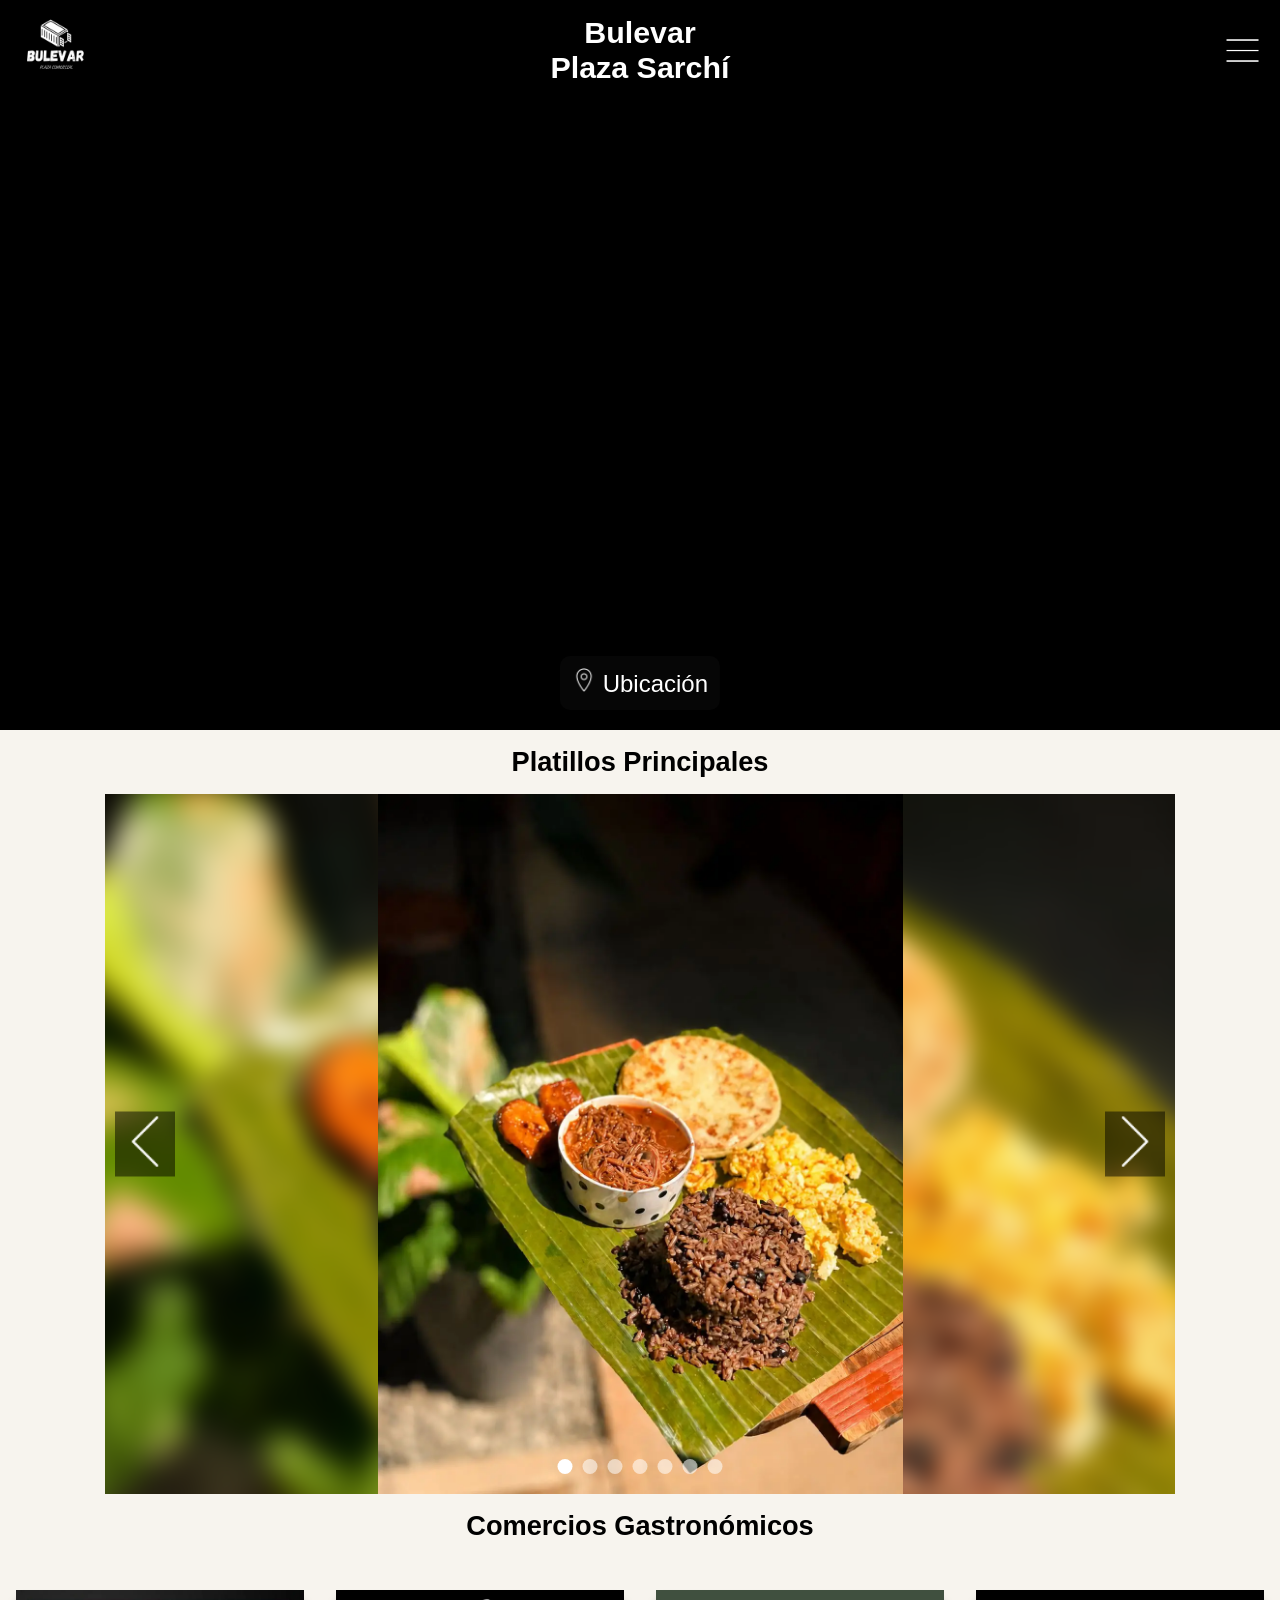
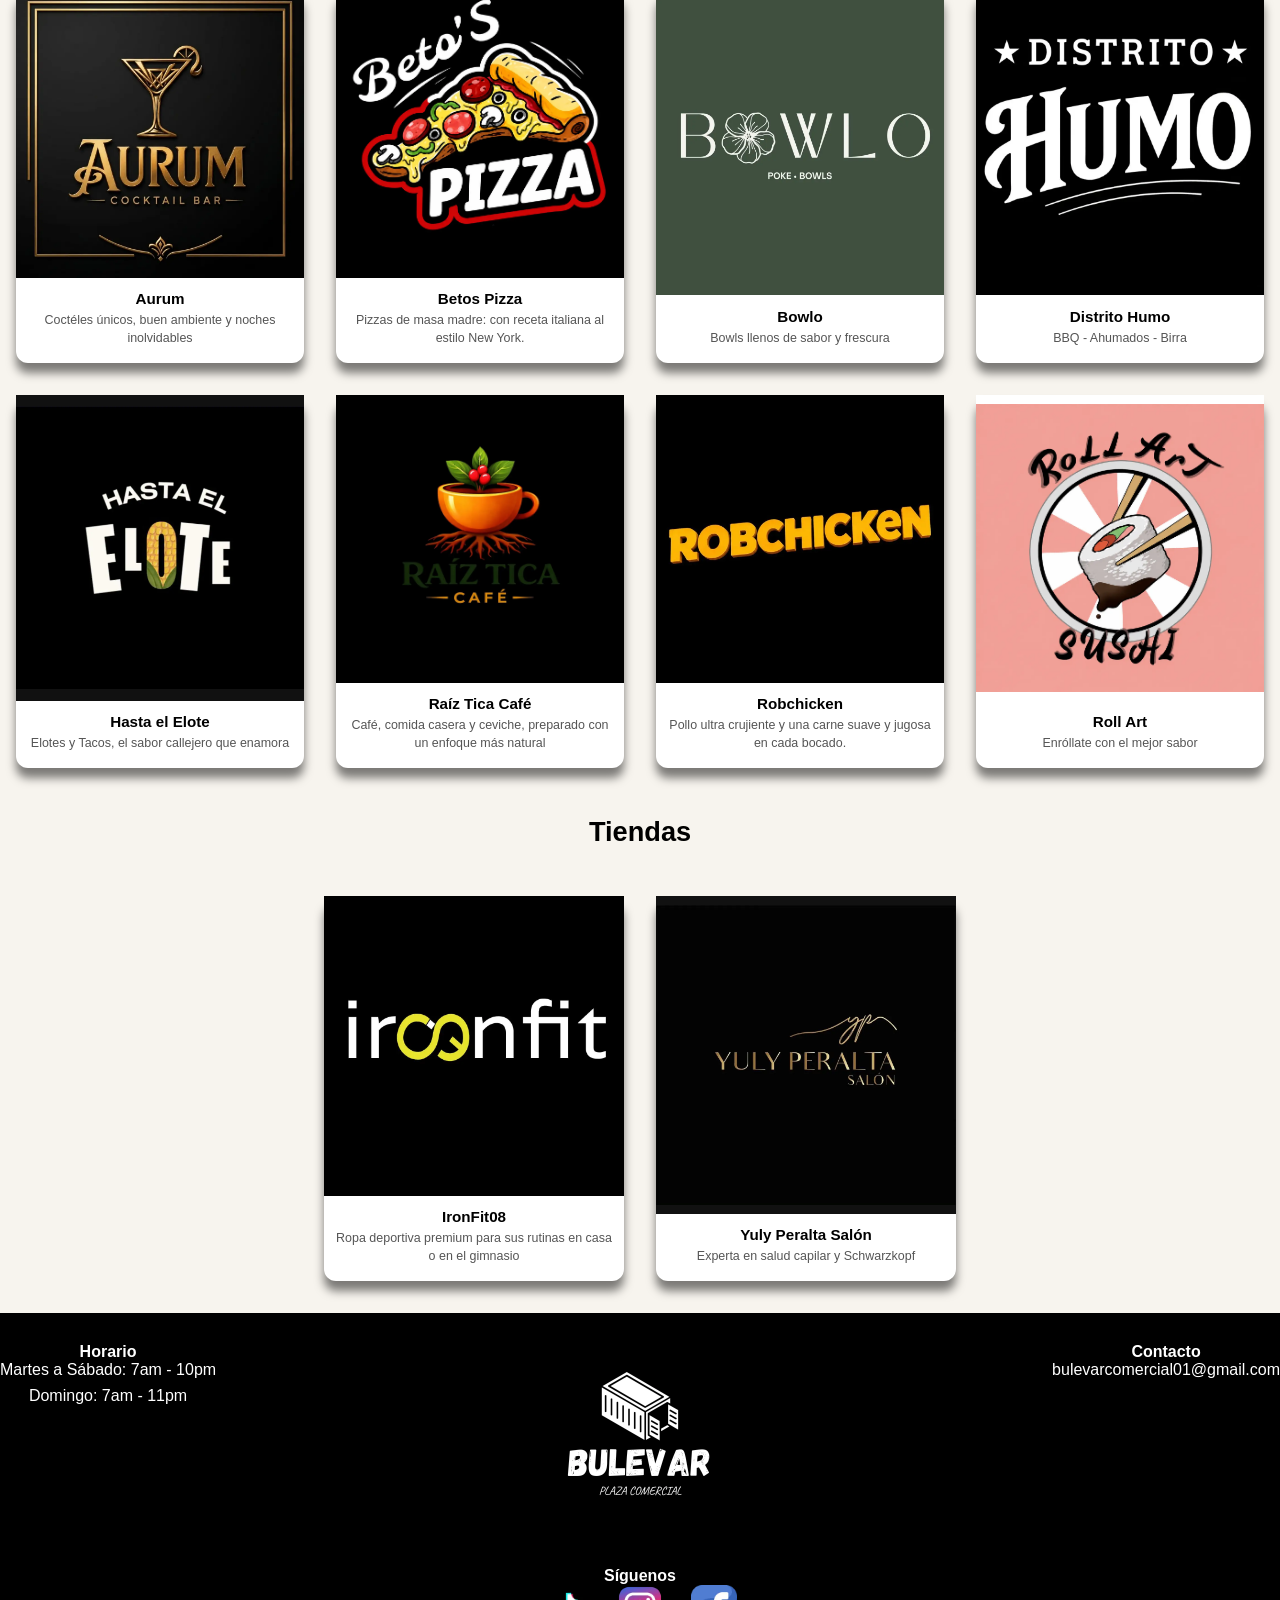
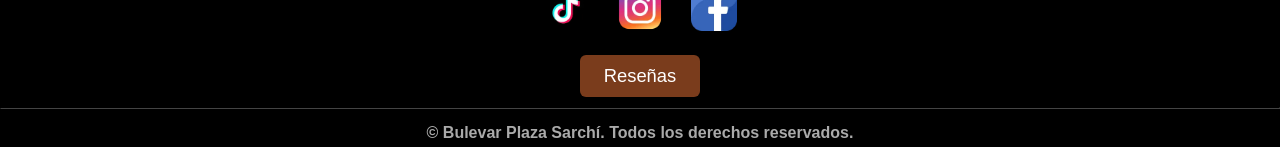
==== index.html @ 15b8d2f2 "Refactorización de banner para menús" ====
<!DOCTYPE html>
<html lang="es">
<head>
    <meta charset="UTF-8">
    <meta name="viewport" content="width=device-width, initial-scale=1.0">
    <meta name="msvalidate.01" content="F2AC30AB8FC83926341F8740BEDA6A80" />
    <link rel="stylesheet" href="estilos/propiedadesGenerales/general.css">
    <link rel="stylesheet" href="estilos/propiedadesGenerales/headerGeneral.css">
    <link rel="stylesheet" href="estilos/propiedadesGenerales/mainGeneral.css">
    <link rel="stylesheet" href="estilos/propiedadesGenerales/footerGeneral.css">
    <link rel="stylesheet" href="estilos/principal.css">
    <link rel="icon" href="img/bulevar/iconBulevarNegro.png" width="428" height="412">


    <title>Bulevar Plaza Sarchí | Gastronomía y Comercios en Sarchí Sur</title>
    <meta name="description" content="Bulevar Plaza Sarchí: descubrí los comercios gastronómicos, tienda deportiva y salón de belleza de esta plaza ubicada en Sarchí, Alajuela.">
    <meta name="keywords" content="Bulevar Plaza Sarchí, plaza comercial, Sarchí, Alajuela, restaurantes en Sarchí, comida típica, Aurum, Betos Pizza, Bowlo, Distrito Humo, Hasta el Elote, Raíz Tica Café, Robchicken, Roll Art, Ironfit08, Yuly Peralta Salón, tienda deportiva, salón de belleza, comercios gastronómicos, plaza Sarchí, horarios, Google Maps">
    <meta name="author" content=" Gimena Cubero, Carlos Barrios, Santiago Morales">
    <meta name="robots" content="index, follow">
</head>
<body>

    <div class="mainHeader">
        <header>
        <div class="logoContainer">
            <img class="logo" src="img/bulevar/logoBulevarGeneral.webp" alt="logo bulevar general" width="1600" height="1600">
        </div>
        <h1>Bulevar <span>Plaza Sarchí</span></span></h1>
        <button id="abrir" class="abrirMenu"> 
            <img src="img/extras/menuHamburguesa.png" alt="Menú tiendas" width="50" height="50">
        </button>
        
        </header>
    </div>
    

        <nav class="nav" id="nav">
            <button id="cerrar" class="cerrarMenu"><img src="img/extras/cerrarMenu.png" alt="Salir menú" width="48" height="48"></button>
            <ul class="navList">
                <li><a href="index.html">Bulevar</a></li>
                <li><a href="pags/aurum.html">Aurum</a></li>
                <li><a href="pags/betosPizza.html">Beto's Pizza</a></li>
                <li><a href="pags/bowlo.html">Bowlo</a></li>
                <li><a href="pags/distritohumo.html">Distrito Humo</a></li>
                <li><a href="pags/hastaElElote.html">Hasta el Elote</a></li>
                <li><a href="pags/ironfit.html">Ironfit08</a></li>
                <li><a href="pags/raizTica.html">Raíz Tica Café</a></li>
                <li><a href="pags/robchicken.html">Robchicken</a></li>
                <li><a href="pags/rollArt.html">Roll Art</a></li>
                <li><a href="pags/yulyPeraltaSalon.html">Yuly Peralta Salón</a></li>
            </ul>
        </nav>

    <div class="overlay" id="overlay"></div>
    
    
    <main>
        <section id="espacioVideo">
            <div id="contenedorVideo">
                <video muted autoplay playsinline loop>
                    <source src="video/VideobulevarComprimido2.mp4" type="video/mp4">
                    Tu navegador no soporta videos.
                </video>

                <div id="botonMaps">
                    <a href="https://www.google.com/maps/place/3MM5%2B3X9+BULEVAR+PLAZA+SARCH%C3%8D,+Ruta+Nacional+Secundaria+118,+Provincia+de+Alajuela,+Sarch%C3%AD,+Sarch%C3%AD+Sur/data=!4m2!3m1!1s0x8fa0590017cca477:0xdb6ee8f1a7bd3fa8!18m1!1e1?utm_source=mstt_1&entry=gps&coh=192189&g_ep=[base64]%3D%3D&skid=f92f1829-888e-4809-9dd6-f1450158c630"><img width="50" height="50" src="img/bulevar/iconDireccion.png" alt="ícono de dirección a Plaza Bulevar Sarchí">   Ubicación</a>
                </div>
            </div>
        </section>
             
        
        <!-- Carrusel de Imagenes-->

        <section id="seccionCarrusel">
            <h2>Platillos Principales</h2>

            <div class="carruselContainer">
                <div class="carrusel" id="carrusel">
                    <div class="carruselItem">
                        <a href="pags/raizTica.html">
                        <div class="fondoBorroso"></div>
                        <img src="img/raizTicaCafe/carrusel5.webp" alt="Foto Desayuno Raíz Tica" fetchpriority="high" width="1086" height="1448">
                        </a>
                    </div>
                
                    <div class="carruselItem">
                        <a href="pags/distritohumo.html">
                        <div class="fondoBorroso"></div>
                        <img src="img/distritoHumo/burger.webp" alt="Foto Hamburguesa Distrito Humo" width="1157" height="776">
                        </a>
                    </div>
                
                    <div class="carruselItem">
                        <a href="pags/bowlo.html">
                        <div class="fondoBorroso"></div>
                        <img src="img/bowlo/alohaBowlo.webp" alt="Foto AlohaBowlo" width="1086" height="1441">
                        </a>
                    </div>
                
                    <div class="carruselItem">
                        <a href="pags/hastaElElote.html">
                        <div class="fondoBorroso"></div>
                        <img src="img/hastaElElote/elotesMexicanos.webp" alt="Foto Combo Hasta el Elote" width="1170" height="1560">
                        </a>
                    </div>
                
                    <div class="carruselItem">
                        <a href="pags/rollArt.html">
                        <div class="fondoBorroso"></div>
                        <img src="img/rollArt/tunaSpicy.webp" alt="Foto sushi Roll Art" width="1170" height="1463">
                        </a>
                    </div>
                
                    <div class="carruselItem">
                        <a href="pags/robchicken.html">
                        <div class="fondoBorroso"></div>
                        <img src="img/robchicken/fajitasPollo.webp" alt="Fajitas de pollo Robchicken" width="1170" height="1560">
                        </a>
                    </div>
                
                    <div class="carruselItem">
                        <a href="pags/aurum.html">
                        <div class="fondoBorroso"></div>
                        <img src="img/aurum/blueMojito.webp" alt="Foto Cocktail Aurum" width="1070" height="1554">
                        </a>
                    </div>
                </div>

                <button class="carruselBoton carruselBotonPrev" id="prevBtn"><img src="img/extras/flechaIzquierda.png" alt="Desplazar imagen a la izquierda" width="50" height="50"></button>
                <button class="carruselBoton carruselBotonNext" id="nextBtn"><img src="img/extras/flechaDerecha.png" alt="Desplazar imagen a la derecha" width="50" height="50"></button>
            
                <div class="contentIndicators" id="indicators"></div>
            
            
            </div>
        </section>
        
        
        
            
        <h2>Comercios Gastronómicos</h2>
        <section id="tiendasComida">
            
            <article>
                <a href="pags/aurum.html">
                    <img src="img/aurum/logoAurum.webp" alt="Logo Aurum" loading="lazy" width="1024" height="1024">
                    <h3>Aurum</h3>
                    <p>Coctéles únicos, buen ambiente y noches inolvidables</p>
                </a>   
            </article>

            <article>
                <a href="pags/betosPizza.html">
                    <img src="img/betosPizza/logo.webp" alt="Logo de betos" loading="lazy" width="1254" height="1254">
                    <h3>Betos Pizza</h3>
                    <p>Pizzas de masa madre: con receta italiana al estilo New York.</p>
                </a>
            </article>

            <article>
                <a href="pags/bowlo.html">
                    <img src="img/bowlo/logoBowlo.webp" alt="Logo Bowlo" loading="lazy" width="1080" height="1080">
                    <h3>Bowlo</h3>
                    <p>Bowls llenos de sabor y frescura</p>
                </a>
            </article>
            

            <article>
                <a href="pags/distritohumo.html">
                    <img src="img/distritoHumo/logo2.webp" alt="Logo Distrito Humo" loading="lazy" width="886" height="886">
                    <h3>Distrito Humo</h3>
                    <p>BBQ - Ahumados - Birra</p>
                </a>
            </article>


            <article>
                <a href="pags/hastaElElote.html">
                    <img src="img/hastaElElote/logo.webp" alt="Logo Hasta el Elote" loading="lazy" width="1080" height="1062">
                    <h3>Hasta el Elote</h3>
                    <p>Elotes y Tacos, el sabor callejero que enamora</p>
                </a>
            </article>


            <article>
                <a href="pags/raizTica.html">
                    <img src="img/raizTicaCafe/logo.webp" alt="Logo Raíz Tica Café" loading="lazy" width="1024" height="1024">
                    <h3>Raíz Tica Café</h3>
                    <p>Café, comida casera y ceviche, preparado con un enfoque más natural</p>
                </a>
            </article>

            <article>
                <a href="pags/robchicken.html">
                    <img src="img/robchicken/robchickenLogojpg.webp" alt="Logo Robchicken" loading="lazy" width="1080" height="1080">
                    <h3>Robchicken</h3>
                    <p>Pollo ultra crujiente y una carne suave y jugosa en cada bocado.</p>
                </a>
            </article>

            <article>
                <a href="pags/rollArt.html">
                    <img src="img/rollArt/logo.png" alt="Logo Roll Art" loading="lazy" width="1179" height="1225">
                    <h3>Roll Art</h3>
                    <p>Enróllate con el mejor sabor</p>
                </a>
            </article>
        </section>

       
        <h2>Tiendas</h2>
        <section id="tiendasGenerales">
            

            <article>
                <a href="pags/ironfit.html">
                    <img src="img/ironFit08/logo.webp" alt="Logo IronFit" loading="lazy" width="1000" height="1000">
                <h3>IronFit08</h3> 
                <p>Ropa deportiva premium para sus rutinas en casa o en el gimnasio</p>
                </a>
                
            </article>
            <article>
                <a href="pags/yulyPeraltaSalon.html">
                    <img src="img/yuliPeraltaSalon/logo.webp" alt="Logo Yuly Peralta Salón" loading="lazy" width="1080" height="1080">
                    <h3>Yuly Peralta Salón</h3>
                    <p>Experta en salud capilar y Schwarzkopf</p>
                </a>
            </article>
        </section>
        
    </main>

       <footer>
        <div class="footerTop">
            <div class="footerCol footerLogo">
                <img class="logoFooter" src="img/bulevar/logoBulevarGeneral.webp" alt="logo bulevar general" loading="lazy" width="1600" height="1600">
            </div>
 
            <div class="footerCol footerHorario">
                <h4>Horario</h4>
                <ul>
                    <li>Martes a Sábado: 7am - 10pm</li>
                    <li>Domingo: 7am - 11pm</li>
                </ul>
            </div>
 
            <div class="footerCol footerContacto">
                <h4>Contacto</h4>
                <ul>
                    <li><a href="mailto:bulevarcomercial01@gmail.com">bulevarcomercial01@gmail.com</a></li>
                </ul>
            </div>
 
            <div class="footerCol footerSiguenos">
                <h4>Síguenos</h4>
                <ul class="redesSociales">
                    <li><a href="https://vt.tiktok.com/ZSCK6Svbj/"><img src="img/extras/tiktok.webp" alt="tiktok" loading="lazy" width="128" height="128"></a></li>
                    <li><a href="https://www.instagram.com/bulevarplazasarchi?igsh=MW5mYTFrdHBycXI3cA=="><img src="img/extras/instagram.webp" alt="instagram" loading="lazy" width="128" height="128"></a></li>
                    <li><a href="https://www.facebook.com/share/1D86W6W7qw/?mibextid=wwXIfr"><img src="img/extras/facebook.webp" alt="facebook" loading="lazy" width="128" height="128"></a></li>
                </ul>
            </div>
 
            <div class="footerCol footerBtn">
                <button class="btnResenas"><a href="https://www.google.com/maps/place/BULEVAR+PLAZA+SARCH%C3%8D/@10.0835213,-84.3400394,18.24z/data=!4m8!3m7!1s0x8fa0590017cca477:0xdb6ee8f1a7bd3fa8!8m2!3d10.0834457!4d-84.3393769!9m1!1b1!16s%2Fg%2F11z2hhgfhf?entry=ttu&g_ep=EgoyMDI2MDgwMy4wIKXMDSoASAFQAw%3D%3D%22">Reseñas</a></button>
            </div>
        </div>
 
        <hr>
        <p class="copyright">&copy; Bulevar Plaza Sarchí. Todos los derechos reservados.</p>
    </footer>
    <script src="js/main.js" loading="lazy"></script>
</body>
</html>
---- estilos/propiedadesGenerales/general.css ----
* {
  box-sizing: border-box;
  padding: 0;
  margin: 0;
}

html{
  scroll-behavior: smooth;
}

body {
  font-family: 'Segoe UI', Tahoma, Geneva, Verdana, sans-serif;
}

h1{
  font-size: 1.9rem;
}

h2{
  font-size: 1.7rem;
  text-align: center;
  padding: 1rem 0;
}

h3{
  font-size: 1.3rem;
}


h4{
  font-size: 1rem;
}

.precio {
  font-weight: bold;
}
---- estilos/propiedadesGenerales/headerGeneral.css ----
* {
  margin: 0;
  padding: 0;
  /*Evita calculos incorectos al usar width y height, ya que el valor que se use en esas características se mantiene incluso si se le agrega padding y border*/
  box-sizing: border-box;
}

header {
  display: grid;
  grid-template-columns: 1fr auto 1fr;
  align-items: center;
  gap: 1rem;
  padding: 0.5rem 1rem;
  background-color: black;
  min-height: 80px;
  position: relative;
}


.logoContainer {
  grid-column: 1;  /*Columna izquierda*/
  justify-self: start;  /*Alineado a la izquierda*/
}


.logo {
  width: auto;
  height: 80px;
  max-width: 90px;
  flex-shrink: 0;
  object-fit: contain;
}

h1{
  grid-column: 2;  /*Columna central (exactamente en el medio)*/
  text-align: center;
  color: white;
}
/* se creó el h1 span para desplazar los titulos largos hacia abajo así quedan bonitos*/
h1 span{
  display: block;
} 

.abrirMenu,
.cerrarMenu {
  grid-column: 3;  /*Columna derecha */
  justify-self: end;  /*Alineado a la derecha */
  background: none;
  border: none;
  cursor: pointer;
  padding: 0.25rem;
  display: flex;
  align-items: center;
  justify-content: center;
  /* hace que el cuadro del foco del menú hamburguesa se haga trasparente  */
  -webkit-tap-highlight-color: transparent;
}


.abrirMenu img,
.cerrarMenu img {
  width: 35px;
  height: 35px;
  display: block;
}



.nav {
  opacity: 0;
  visibility: hidden;
  display: flex;
  flex-direction: column;
  align-items: flex-end;
  gap: 1rem; /*Separar el boton de cerrar de acuerdo con la li*/
  position: absolute;
  /*Medidas para enviar la lista al lado derecho*/
  top: 0;
  right: 0;
  bottom: 0;
  background-color: #7a3c1c;
  padding: 2rem;
  z-index: 40;
}

.nav.visible {
  opacity: 1;
  visibility: visible;
  
}

.navList {
  list-style-type: none;
  display: flex;
  flex-direction: column;
  align-items: flex-end;
  gap: 1.5rem;
  
}




.navList li a {
  text-decoration: none;
  color: white;
  padding: 2px;
  border-bottom: white;
}

.nav li a{
  color: white;
  font-size: 1.3rem;
}

/*Diseño de borde para los nav en el menú hamburguesa*/
.nav.visible .navList li {
  border-bottom: 2px solid rgba(255, 255, 255, 0.3);
  padding-bottom: 0.5rem;
  width: 100%;
  text-align: right;
}

/*Quitar el último diseño del nav para el menú hamburguesa*/
.nav.visible .navList li:last-child {
  border-bottom: none;
}



/* Enmáscarado oscuro de la pantalla cuando se abre el menú hamburguesa */
.overlay {
  position: fixed;
  top: 0;
  left: 0;
  width: 100%; /* Va abarcar todo el ancho y alto de la pantalla*/
  height: 100%;
  background-color: rgba(0, 0, 0, 0.5);
  z-index: 20; /* Justo debajo del menú hamburguesa (que tiene z-index: 30) */
  opacity: 0;
  visibility: hidden;
}

/*Clase que se utiliza para activar el */
.overlay.active {
  opacity: 1;
  visibility: visible;
}

/* No permite el uso del scroll para cuando se abre el menú hamburguesa */
.bodyNoScroll {
    overflow: hidden;
    position: fixed;
    width: 100%;
}





@media screen and (min-width: 1400px) {


  .header {
    padding: 05rem 2rem;
    min-height: 110px;
    gap: 2rem;
  }

  .abrirMenu,
  .cerrarMenu {
    display: none;
  }

  .overlay{
    display: none;
  }

  .nav {
    opacity: 1;
    visibility: visible;
    position: static;
    flex-direction: row;
    background-color: #7a3c1c;
    padding: 12px 0;
    box-shadow: none;
    justify-content: center;
    font-size: 18px;
  }

  .navList {
    flex-direction: row;
    align-items: center;
    
  }

  /*Quitar diseño de borde inferior para el nav en escritorio*/
   .nav.visible .navList li {
    border-bottom: none;
    padding-bottom: 0;
    width: auto;
  }

  .navList li a {
    color: white;
    height: 100%;
    width: 100%;
    display: flex;
    align-items: center;
    
  }

  h1{
    font-size: 2.5rem;
  }
  
  /* se restablece la disposición del texto para mantenerlo en un línea */
  h1 span{
    display: inline;
  }

  .logo{
    max-width: 150px;
    height: 130px;
    width: 110px;
  }
}
---- estilos/propiedadesGenerales/mainGeneral.css ----
/*Carrusel*/
 
.carruselContainer{
  position: relative;
  max-width: 1070px; /*Hasta llegar a 1070px se ve así*/
  margin: 0 auto;
  overflow: hidden;
}
 
.carrusel{
  display: flex; /*Coloca las imágenes en horizontal*/
  transition: transform .5s ease-in-out;
}
 
.carruselItem{
  min-width: 100%; /*Abarca todo el ancho de la pantalla*/
  position: relative;
  overflow: hidden; /* para que el blur no se salga del contenedor */
}
 
.carruselItem img {
  width: 100%;
  height: 550px;
  object-fit:cover;
  display:block;
  position: relative;
}
 
 
.fondoBorroso {
  position: absolute;
  top: 0;
  left: 0;
  width: 100%;
  height: 100%;
  background-size: cover;
  background-position: center;
  filter: blur(15px);
  transform: scale(1.15); /* evita bordes claros por el blur */
  z-index: 0;
}
 
.carruselBoton img {
    width: 40px;
    height: 40px;
}
 
 
/*Botones de seguir, retroceder*/
.carruselBoton {
  position: absolute;
  top: 50%;
  transform: translateY(-50%);
  background-color: rgba(0, 0, 0, 0.5); /*RGBA da la opción de opacidad*/
  color: white;
  border: none;
  cursor: pointer;
  font-size: 18px;
  transition: background .3s;
}
 
 
.carruselBoton:hover {
  background: rgba(0, 0, 0, 0.8);
}
 
.carruselBotonPrev{
  left: 10px;
}
 
.carruselBotonNext {
  right: 10px;
}
 
/*Puntos de desplazamiento*/
 
.contentIndicators{
  position: absolute;
  bottom: 20px;
  left: 50%;
  transform: translateX(-50%);
  display: flex;
  gap: 10px;
}
 
.indicator{
  width: 15px;
  height: 15px;
  border-radius: 50%;
  background-color: rgba(255, 255, 255, 0.551);
  cursor: pointer;
  transition: background .3s;
}
 
.indicator.active{
  background-color: white;
}
 
.fotoTitulo img {
  object-fit: cover;
  height: 150px;
  width: 90%;
  border-radius: 8px;
}
 
/*Opacidad de la imagen de las secciones*/
.fotoTitulo img{
  filter:brightness(50%);
}
 
/*Medida baja para evitar que ciertas imagenes (Ironfit) quede cortada*/
@media (min-width: 430px) {
  .carruselBoton img {
    width: 60px;
    height: 60px;
  }
 
  .carruselItem img {
    width: 100%;
    height: 700px;
    object-fit: contain;
  }
 
  .fondoBorroso {
    background-image: url();
    filter: blur(10px);
    /*La profundidad va a ser baja y siempre va estar por debajo todos los elementos del carrusel (botones flecha, puntos de índice y la img que va a ir arriba)*/
  }
 
}
 
/*Opciones de modificación para encabezado de cada sección*/
/*Hero*/
.fotoTitulo{
  display: flex;
  justify-content: center;
  position: relative;
}
 
.titulo{
  position: absolute;
  top: 50%;
  left: 50%;
  transform: translate(-50%, -50%);
}

.titulo h3 {
  font-size: 2.5rem;
  color: white;
}
 
 
/*Opciones de modificación para las cartas de cada producto (INDIVIDUAL)*/
/*Grid del menú de las tiendas de comida*/
/*Conjunto de artículos, que corresponde al conjunto de cards*/
.categorias {
    display: grid;
    grid-template-columns: 1fr; /* Una sola columna */
    gap: 1rem;
    padding: 1rem;
   
}
 
/*Card*/
.platillo {
    background: rgba(255, 255, 255, 0.7);
    padding: 1rem;
    border-radius: 8px;
    border: 1px solid #e9ecef;
    text-align: start;
    display: grid; /*Activar segundo grid para establecer dos columnas en el contenido del card*/
    grid-template-columns: 87% 13%;
    align-items: center; /*Centrar el contendido del card e height*/
    height: 12rem;
}
 
 
 
/*Opciones de modificación para las listas de productos*/
  .listas {
    display: grid;
    grid-template-columns: 1fr; /* Una sola columna */
    gap: 1rem;
    padding: 1rem;
  }
 
  .tituloLista {
    background: rgba(255, 255, 255, 0.7);
    backdrop-filter: blur(4px); /* Desenfoque de fondo */
    padding: 1rem;
    border-radius: 8px;
    border: 1px solid #e9ecef;
    text-align: start;
    height: 13rem;
    width: 100%;
    margin: 0 auto;
  }
 
  .tituloProducto {
    text-align: center;
    padding: 0.5rem 0;
   
  }

 
  .listas ul li {
    display: flex;
    justify-content: center;
  }
 
  /*Tamaño de la letra para la descripción del producto*/
  p {
    font-size: 14px;
  }
 
  /*Tamaño de la letra para el precio del producto*/
  .precio p{
      font-size: 1rem;
  }

  .nota {
      font-size: 12px;
  }



@media screen and (min-width: 910px){
 

  .platillo{
    height: 9rem;
  }
  /*Contenedor de las fichas*/
    .categorias {
      /*Se vuelven 2 columnas*/
        grid-template-columns: repeat(2, 1fr);
        gap: 2rem 40px;
        margin: 0 auto;
        width: 80%;
        padding: 1rem 2rem;
    }
 
    /*Carta larga y centrada como excepción de cuando hay secciones que tienen una fila con una sola columna
    como en id="mojito-flor-de-cana" de aurum*/
    .platillo.centradaDesktop {
    grid-column: 1/-1; /* Ocupa toda la fila, le quita el formato 2 columnas*/
    justify-self: start;
    margin: 0 auto;
    width: 50%;
  }
 
  .tituloLista{
    width: 37%;
  }
 
 
  /*Dimensiones del hero en desktop*/
  .fotoTitulo img {
    width: 1275px;
    height: 250px;
  }

  p {
    font-size: 1rem;
  }

  .listas ul li {
    font-size: 1rem;
  }
 
}
---- estilos/propiedadesGenerales/footerGeneral.css ----
* {
    box-sizing: border-box;
}
 
html, body {
    max-width: 100%;
    overflow-x: hidden;
}
 
img {
    max-width: 100%;
    height: auto;
}
 
footer {
    background-color: #000;
    color: #fff;
    width: 100%;
}
 
footer p {
    font-weight: 600;
    font-size: 1.3rem;
}
 
footer ul {
    list-style: none;
}
 
footer a {
    color: #fff;
    text-decoration: none;
}
 
.footerTop {
    display: grid;
    grid-template-areas:
        "logo"
        "horario"
        "contacto"
        "siguenos"
        "boton";
    justify-items: center;
    text-align: center;
    gap: 35px;
    width: 100%;
    max-width: 100%;
}
 
.footerLogo    { grid-area: logo; }
.footerHorario { grid-area: horario; }
.footerContacto{ grid-area: contacto; }
.footerSiguenos{ grid-area: siguenos; }
.footerBtn     { grid-area: boton; }
 
.logoFooter {
    width: 200px;
}
 
.footerHorario ul li,
.footerContacto ul li a {
    font-size: 1.05rem;
    margin-bottom: 8px;
}
 
.footerContacto ul li a {
    display: inline-flex;
    align-items: center;
    gap: 8px;
    justify-content: center;
}
 
.footerContacto img {
    width: 22px;
    height: 22px;
}
 
.redesSociales {
    display: flex;
    gap: 20px;
    justify-content: center;
}
 
.redesSociales img {
    width: 34px;
    height: 34px;
}
 
.btnResenas {
    background-color: #333;
    border: none;
    border-radius: 6px;
    padding: 10px 24px;
    cursor: pointer;
    font-size: 1rem;
    
}
 
.btnResenas a {
    color: #fff;
}
 
footer hr {
    border-color: #444;
    margin: 40px 0 15px;
    width: 100%;
}
 
.copyright {
    text-align: center;
    font-size: 0.9rem;
    color: #aaa;
}
 
@media (min-width: 1000px) {
    footer {
        padding-top: 30px;
    }
 
    .footerTop {
        grid-template-columns: 1fr 1fr 1fr;
        grid-template-areas:
            "horario logo contacto"
            "horario siguenos contacto"
            "horario boton contacto";
        align-items: start;
        gap: 20px;
        max-width: 1400px;
        margin: 0 auto;
    }
 
    .footerHorario {
        justify-self: start;
        text-align: center;
    }
 
    .footerHorario p {
        text-align: center;
    }
 
    .footerContacto {
        justify-self: end;
        text-align: center;
    }
 
    .footerContacto p {
        text-align: center;
    }
 
    .footerContacto ul li a {
        justify-content: center;
    }
 
    .footerLogo,
    .footerSiguenos,
    .footerBtn {
        justify-self: center;
        
    }
 
    .footerHorario p,
    .footerContacto p,
    .footerSiguenos p {
        font-size: 1.7rem;
    }
 
    .footerHorario ul li,
    .footerContacto ul li a {
        font-size: 1rem;
    }
 
    .logoFooter {
        width: 200px;
    }
 
    .redesSociales {
        gap: 28px;
    }
 
    .redesSociales img {
        width: 46px;
        height: 46px;
    }
 
    .footerContacto img {
        width: 26px;
        height: 26px;
        
    }
 
    .btnResenas {
        background-color: #7a3c1c;
        font-size: 1.15rem;
        
    }
 
    footer hr {
        margin: 10px 0 10px;
    }
 
    .copyright {
        font-size: 1rem;
        padding: 5px 0;
    }
}
---- estilos/principal.css ----
#contenedorVideo {
    position: relative;
    width: 100%;
    height: 70vh;  
    background: #000;
    overflow: hidden;
}

#contenedorVideo video {
    width: 100%;
    height: 100%;
    object-fit: cover;
    top: 0;
    left: 0;
}

#contenedorVideo #botonMaps {
  z-index: 10;
  position: absolute;
  bottom: 20px;
  left: 50%;
  transform: translateX(-50%);
  
}

#botonMaps {
    background-color: rgba(30 30 30 / 20%);
    backdrop-filter: blur(2px);
    border-radius: 10px;
    padding: 12px;
    
}

#botonMaps a{
    text-decoration: none;
    color: white;
    font-size: 1.5rem;
}


#botonMaps img {
    height: 1.5rem;
    width: 1.5rem;
}




/*Fichitas de los locales*/

#tiendasComida, #tiendasGenerales {
    display: grid;
    grid-template-columns: repeat(1, minmax(0, 400px));
    justify-content: center;
    gap: 1.5rem;
    padding: 2rem 1rem;
    width: 100%;
}

#tiendasComida article, #tiendasGenerales article {
    background-color: #fff;
    border-radius: 12px;
    box-shadow: 0 10px 10px rgba(0, 0, 0, 0.50);
    transition: transform 0.3s ease, box-shadow 0.3s ease;
    min-width: 0;
}

#tiendasComida article:hover, #tiendasGenerales article:hover {
    transform: translateY(-6px);
    box-shadow: 0 8px 18px rgba(0, 0, 0, 0.25);
}

#tiendasComida article a, #tiendasGenerales article a {
    display: flex;
    flex-direction: column;
    height: 100%;
    text-decoration: none;
    color: inherit;
}

#tiendasComida article .imgFicha, #tiendasGenerales article .imgFicha {
    width: 100%;
    overflow: hidden;
    border-radius: 12px 12px 0 0;
}

#tiendasComida article img, #tiendasGenerales article img {
    width: 100%;
    height: 100%;
    object-fit: contain;
    background-color: #111;
    display: block;
}

#tiendasComida article h3, #tiendasGenerales article h3 {
    padding: 0.7rem 0.5rem 0.2rem;
    text-align: center;
    font-size: 0.95rem;
    line-height: 1.3;
}

#tiendasComida article p, #tiendasGenerales article p {
    padding: 0 0.6rem 1rem;
    text-align: center;
    font-size: 0.78rem;
    color: #555;
    line-height: 1.4;
    flex-grow: 1;
}

#tiendasComida article img[src*="bowlo"] {
    background-color: #40503F;
}

#tiendasComida article img[src*="rollArt"] {
    background-color: #fff;
}

#tiendasComida article img[src*="raizTica"] {
    background-color: #000; 
}

#tiendasComida article img[src*="distritoHumo"] {
    background-color: #000; 
}

main h2 {
    text-align: center;
}

body{
    background-color: #f7f4ee;
}

@media (min-width: 1000px) {
    #tiendasComida {
        grid-template-columns: repeat(4, minmax(0, 300px));
        gap: 2rem;
    }

    #tiendasGenerales {
        grid-template-columns: repeat(2, minmax(0, 300px));
        gap: 2rem;
    }
}
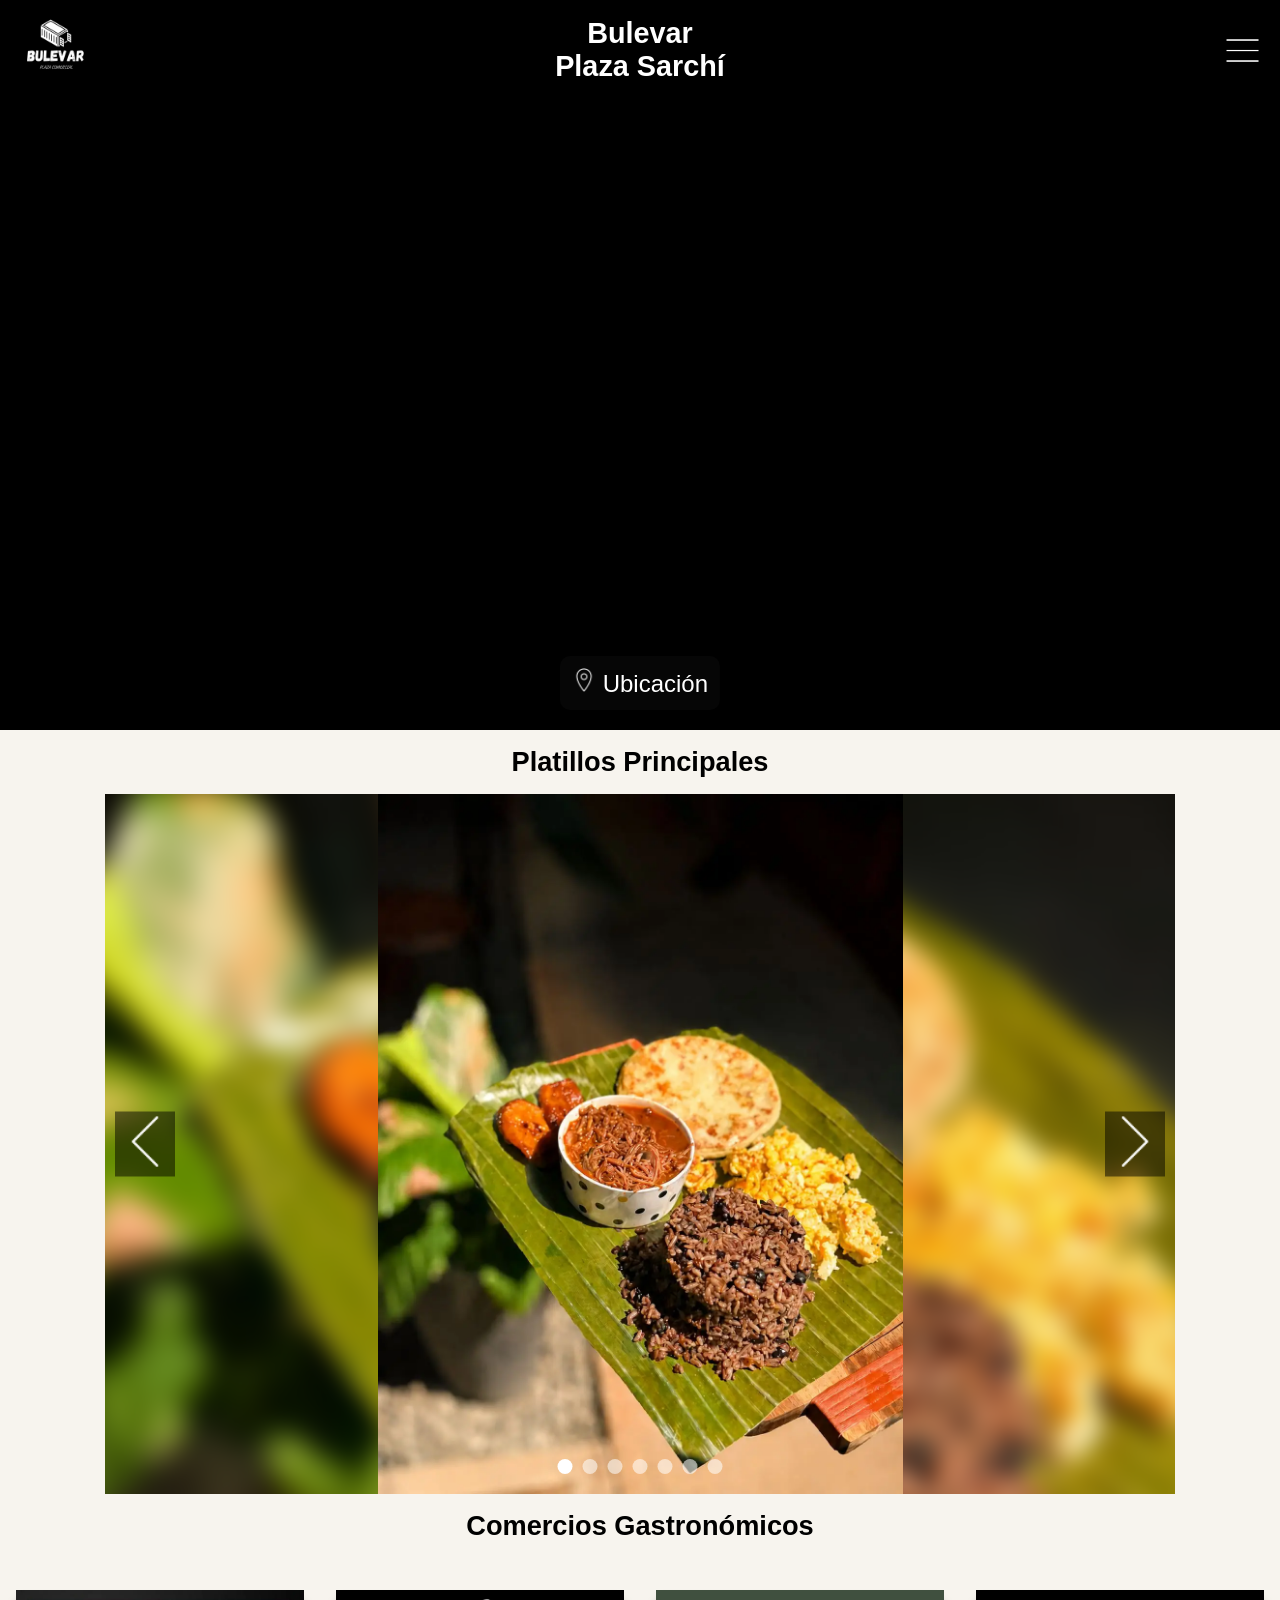
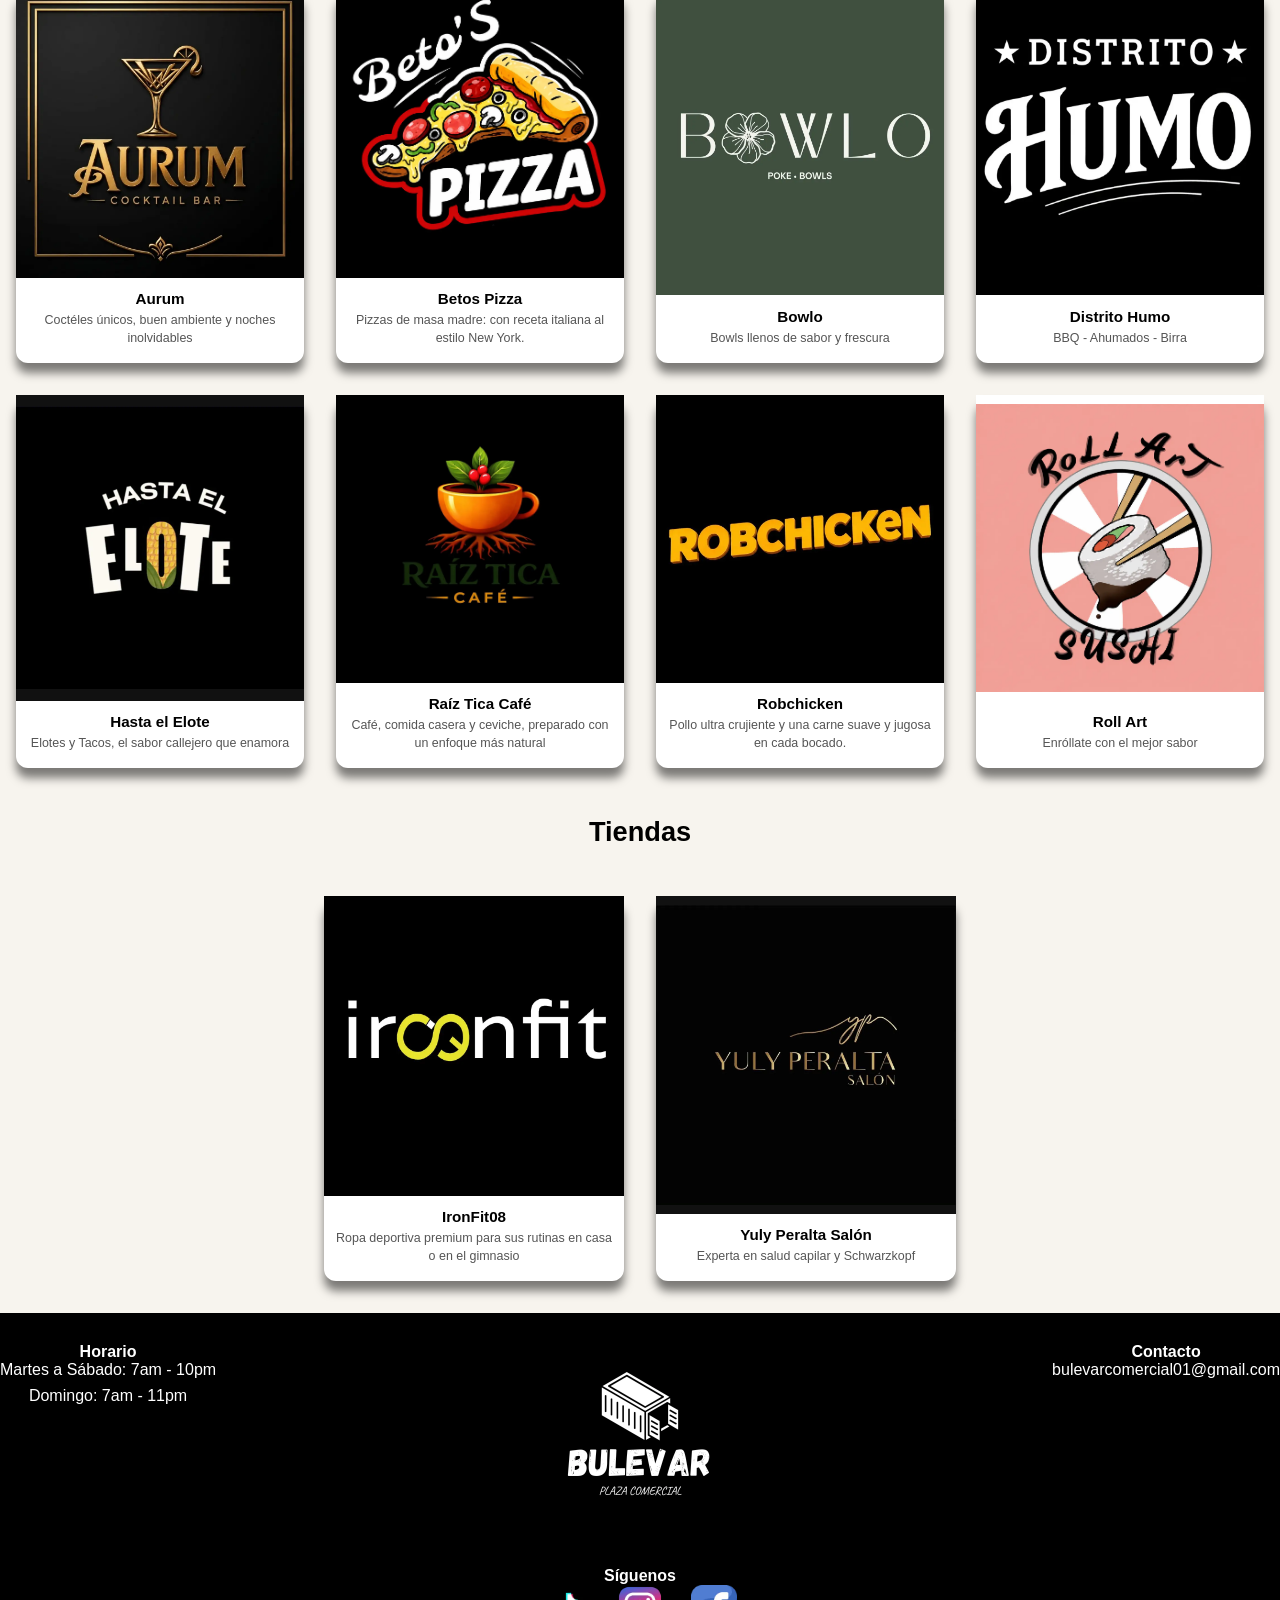
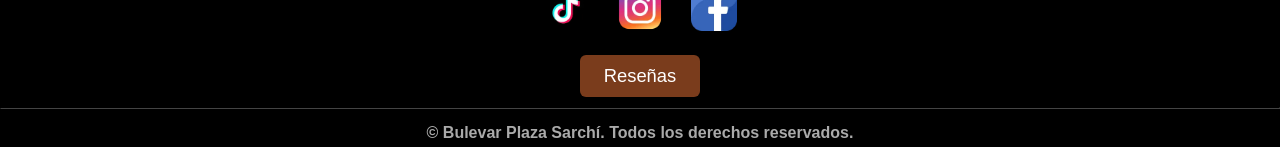
==== commit 5181cd53: "Actualización de los colores en el nav de destoop y su clase de active" ====
--- a/index.html
+++ b/index.html
@@ -37,7 +37,7 @@
         <nav class="nav" id="nav">
             <button id="cerrar" class="cerrarMenu"><img src="img/extras/cerrarMenu.png" alt="Salir menú" width="48" height="48"></button>
             <ul class="navList">
-                <li><a href="index.html">Bulevar</a></li>
+                <li><a class="active" href="index.html">Bulevar</a></li>
                 <li><a href="pags/aurum.html">Aurum</a></li>
                 <li><a href="pags/betosPizza.html">Beto's Pizza</a></li>
                 <li><a href="pags/bowlo.html">Bowlo</a></li>
--- a/estilos/propiedadesGenerales/general.css
+++ b/estilos/propiedadesGenerales/general.css
@@ -15,7 +15,7 @@
 }
 
 h1{
-  font-size: 1.9rem;
+  font-size: 1.8rem;
 }
 
 h2{
--- a/estilos/propiedadesGenerales/headerGeneral.css
+++ b/estilos/propiedadesGenerales/headerGeneral.css
@@ -83,6 +83,7 @@
   z-index: 40;
 }
 
+
 .nav.visible {
   opacity: 1;
   visibility: visible;
@@ -99,19 +100,14 @@
 }
 
 
-
-
 .navList li a {
   text-decoration: none;
   color: white;
   padding: 2px;
   border-bottom: white;
-}
-
-.nav li a{
-  color: white;
   font-size: 1.3rem;
 }
+
 
 /*Diseño de borde para los nav en el menú hamburguesa*/
 .nav.visible .navList li {
@@ -182,7 +178,7 @@
     position: static;
     flex-direction: row;
     background-color: #7a3c1c;
-    padding: 12px 0;
+    padding: 0;
     box-shadow: none;
     justify-content: center;
     font-size: 18px;
@@ -207,7 +203,14 @@
     width: 100%;
     display: flex;
     align-items: center;
-    
+    padding: 12px 0;
+  }
+
+  .nav .active{
+    background-color: #5e2d15;
+    white-space: nowrap;
+    height: 100%;
+    padding: 12px;
   }
 
   h1{
--- a/estilos/propiedadesGenerales/mainGeneral.css
+++ b/estilos/propiedadesGenerales/mainGeneral.css
@@ -107,6 +107,12 @@
 .fotoTitulo img{
   filter:brightness(50%);
 }
+
+/* tamaño de la tipografia en las listas */
+.tituloLista li {
+  font-size: 14px;
+}
+
  
 /*Medida baja para evitar que ciertas imagenes (Ironfit) quede cortada*/
 @media (min-width: 430px) {
@@ -145,8 +151,9 @@
 }
 
 .titulo h3 {
-  font-size: 2.5rem;
+  font-size: 2rem;
   color: white;
+  text-align: center;
 }
  
  
@@ -219,7 +226,7 @@
   }
 
   .nota {
-      font-size: 12px;
+    font-size: 12px;
   }
 
 
@@ -267,6 +274,14 @@
   .listas ul li {
     font-size: 1rem;
   }
+
+
+/* texto del título en desktop */
+  .titulo h3 {
+  font-size: 2.5rem;
+  color: white;
+}
+ 
  
 }
  
--- a/estilos/propiedadesGenerales/footerGeneral.css
+++ b/estilos/propiedadesGenerales/footerGeneral.css
@@ -3,10 +3,7 @@
     box-sizing: border-box;
 }
  
-html, body {
-    max-width: 100%;
-    overflow-x: hidden;
-}
+
  
 img {
     max-width: 100%;
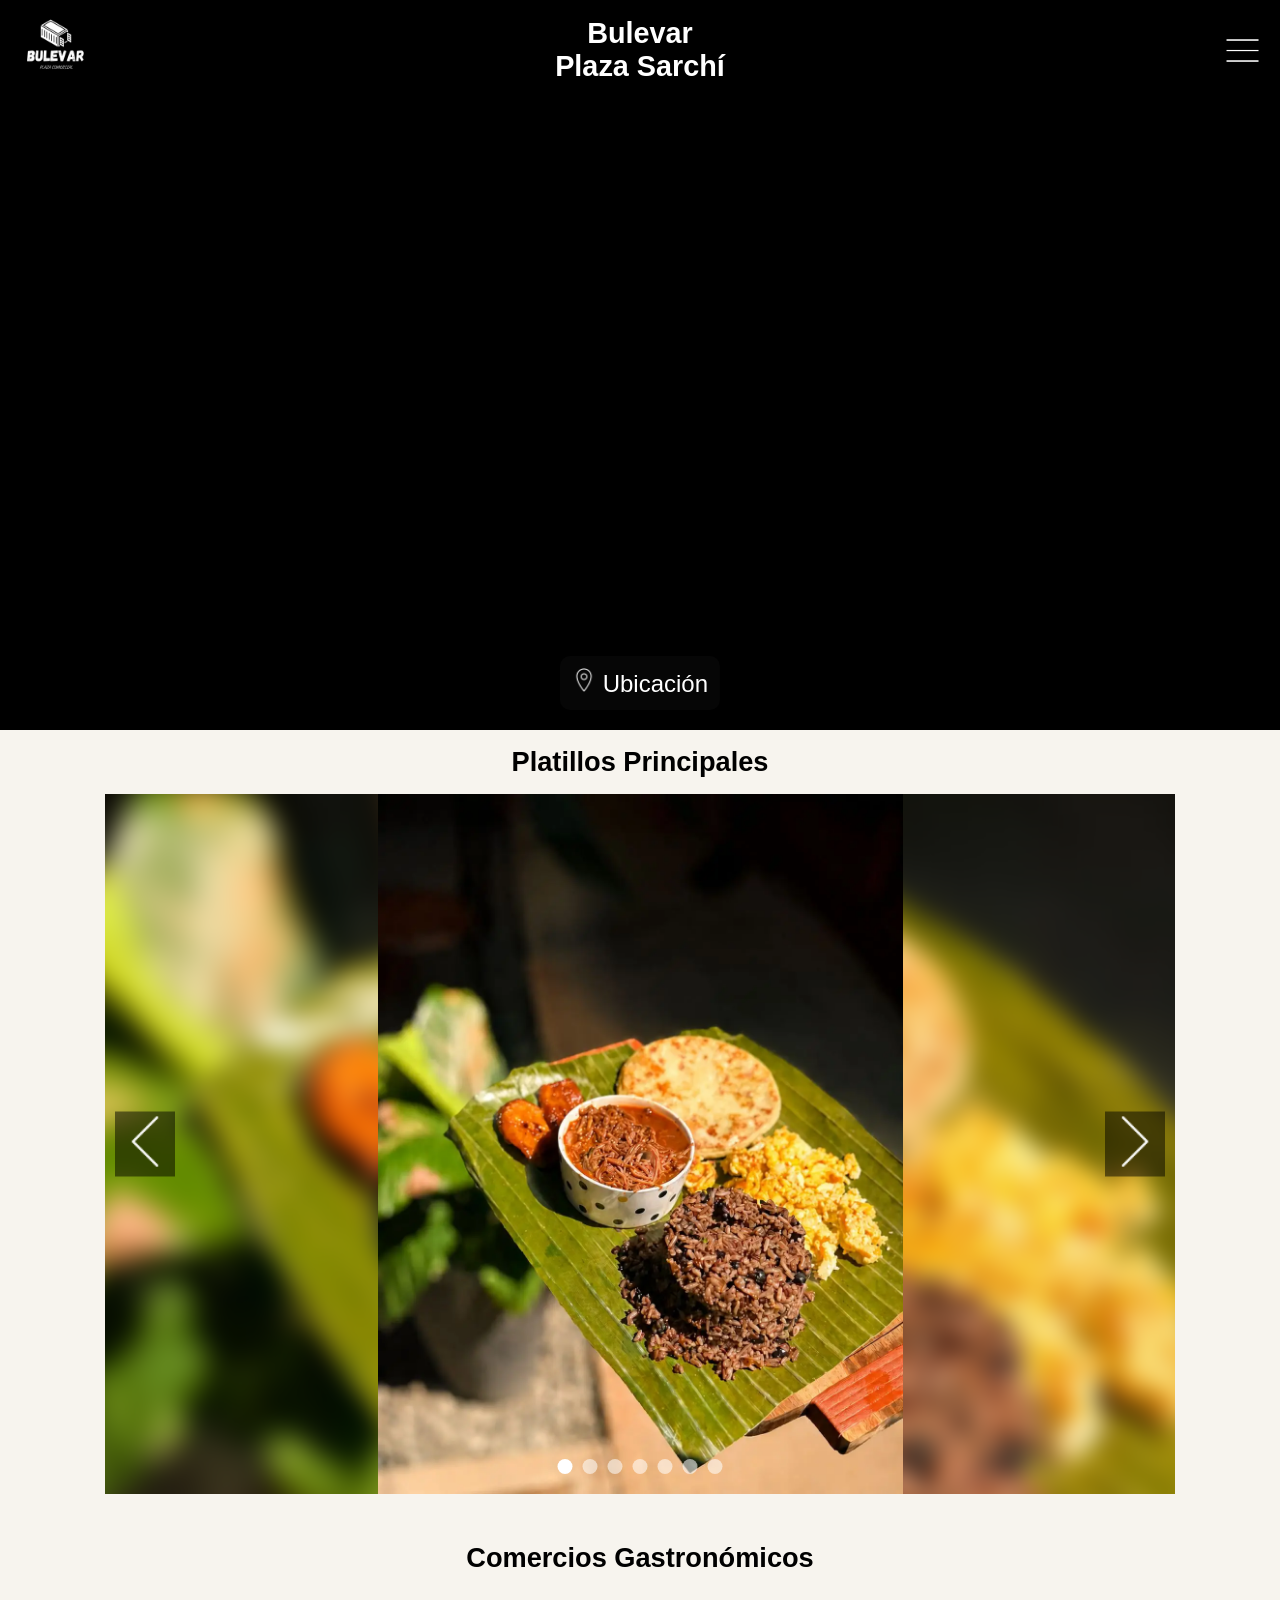
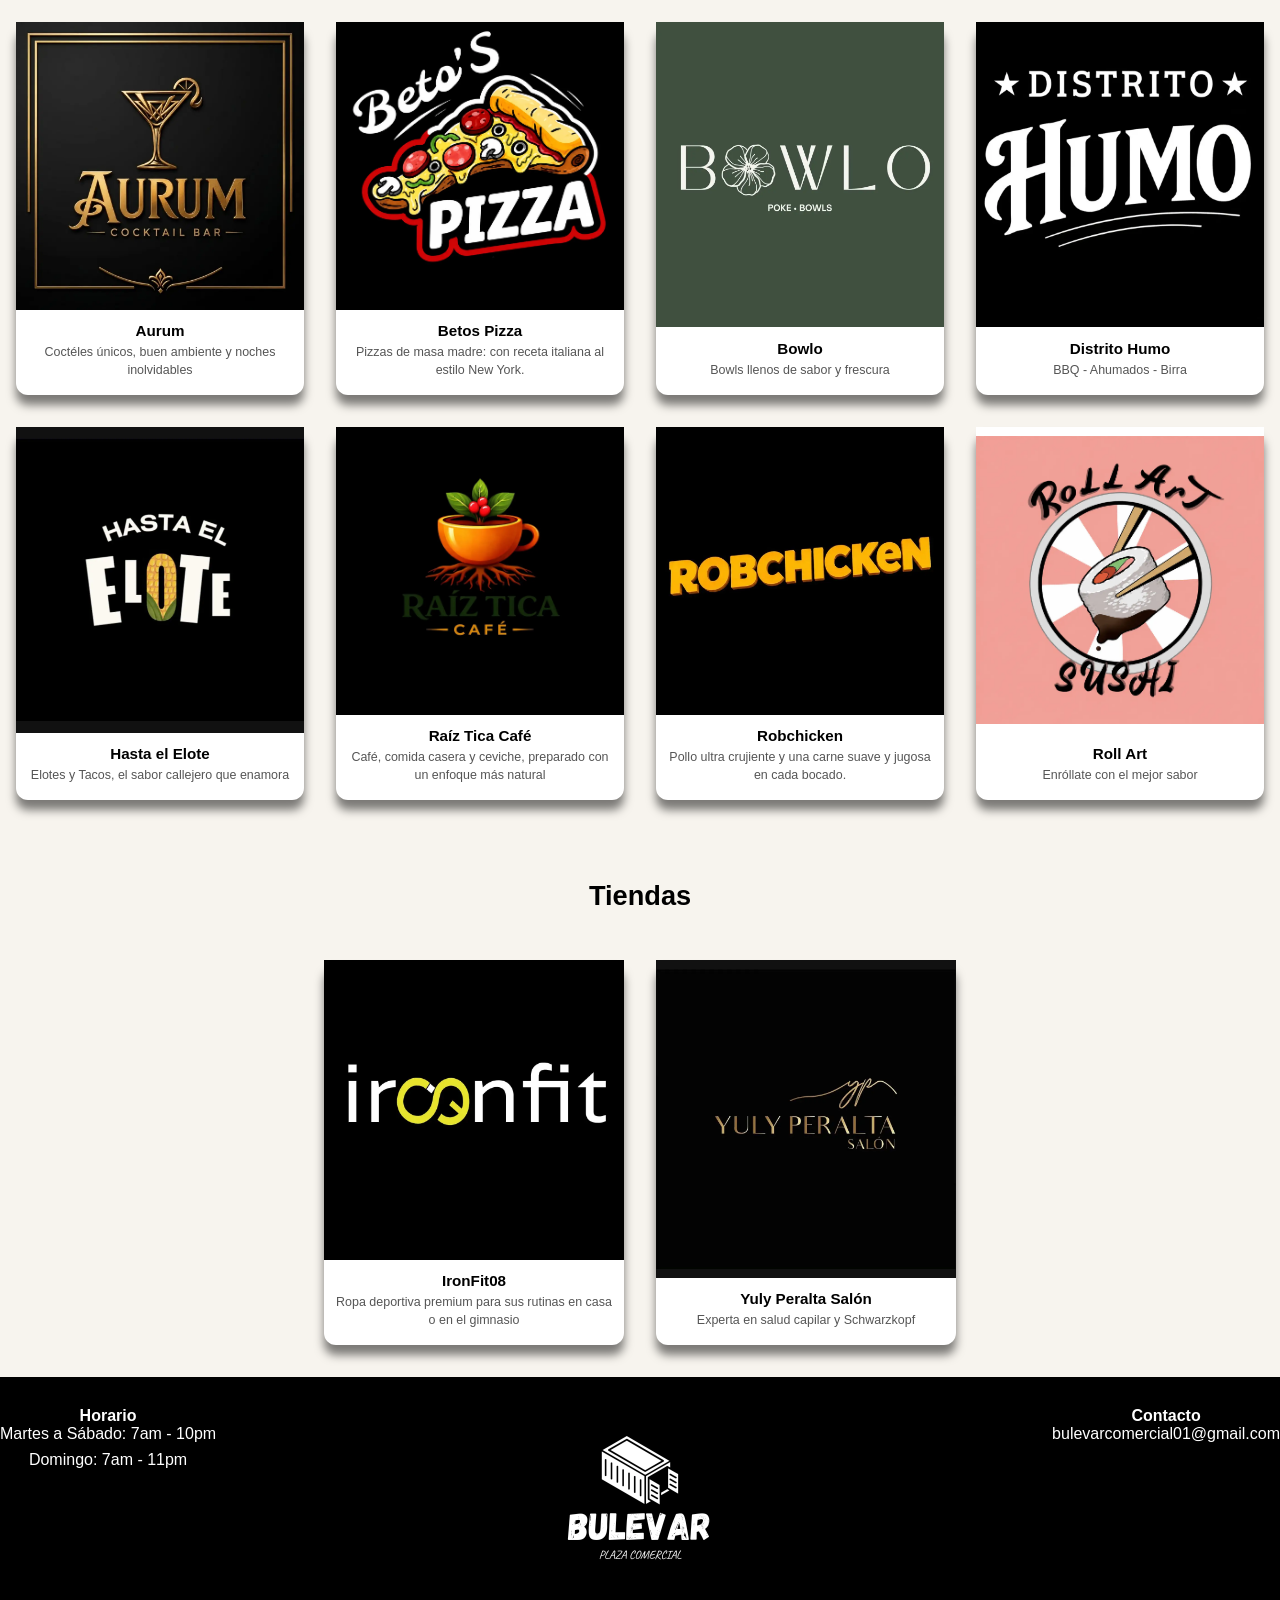
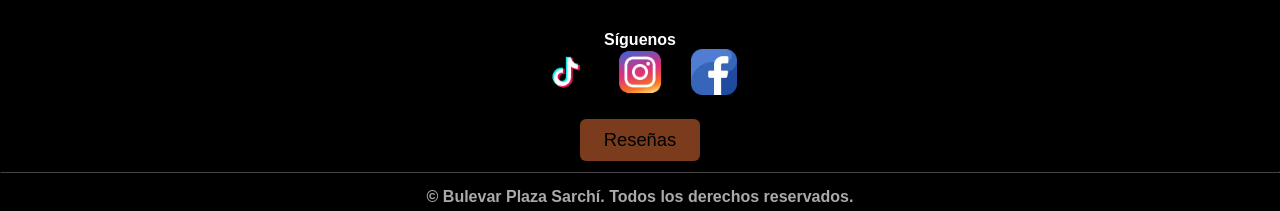
==== commit 3ef45be0: "Arreglos de SEO" ====
--- a/index.html
+++ b/index.html
@@ -9,7 +9,7 @@
     <link rel="stylesheet" href="estilos/propiedadesGenerales/mainGeneral.css">
     <link rel="stylesheet" href="estilos/propiedadesGenerales/footerGeneral.css">
     <link rel="stylesheet" href="estilos/principal.css">
-    <link rel="icon" href="img/bulevar/iconBulevarNegro.png" width="428" height="412">
+    <link rel="icon" href="img/bulevar/iconBulevarNegro.png">
 
 
     <title>Bulevar Plaza Sarchí | Gastronomía y Comercios en Sarchí Sur</title>
@@ -25,7 +25,7 @@
         <div class="logoContainer">
             <img class="logo" src="img/bulevar/logoBulevarGeneral.webp" alt="logo bulevar general" width="1600" height="1600">
         </div>
-        <h1>Bulevar <span>Plaza Sarchí</span></span></h1>
+        <h1>Bulevar <span>Plaza Sarchí</span></h1>
         <button id="abrir" class="abrirMenu"> 
             <img src="img/extras/menuHamburguesa.png" alt="Menú tiendas" width="50" height="50">
         </button>
@@ -138,9 +138,9 @@
         
         
             
-        <h2>Comercios Gastronómicos</h2>
+        
         <section id="tiendasComida">
-            
+            <h2 class="tituloSeccion">Comercios Gastronómicos</h2>
             <article>
                 <a href="pags/aurum.html">
                     <img src="img/aurum/logoAurum.webp" alt="Logo Aurum" loading="lazy" width="1024" height="1024">
@@ -210,10 +210,9 @@
         </section>
 
        
-        <h2>Tiendas</h2>
+        
         <section id="tiendasGenerales">
-            
-
+            <h2 class="tituloSeccion">Tiendas</h2>
             <article>
                 <a href="pags/ironfit.html">
                     <img src="img/ironFit08/logo.webp" alt="Logo IronFit" loading="lazy" width="1000" height="1000">
@@ -262,15 +261,17 @@
                     <li><a href="https://www.facebook.com/share/1D86W6W7qw/?mibextid=wwXIfr"><img src="img/extras/facebook.webp" alt="facebook" loading="lazy" width="128" height="128"></a></li>
                 </ul>
             </div>
- 
+
             <div class="footerCol footerBtn">
-                <button class="btnResenas"><a href="https://www.google.com/maps/place/BULEVAR+PLAZA+SARCH%C3%8D/@10.0835213,-84.3400394,18.24z/data=!4m8!3m7!1s0x8fa0590017cca477:0xdb6ee8f1a7bd3fa8!8m2!3d10.0834457!4d-84.3393769!9m1!1b1!16s%2Fg%2F11z2hhgfhf?entry=ttu&g_ep=EgoyMDI2MDgwMy4wIKXMDSoASAFQAw%3D%3D%22">Reseñas</a></button>
-            </div>
+                <button class="btnResenas" onclick="window.location.href='https://www.google.com/maps/place/BULEVAR+PLAZA+SARCH%C3%8D/@10.0835213,-84.3400394,18.24z/data=!4m8!3m7!1s0x8fa0590017cca477:0xdb6ee8f1a7bd3fa8!8m2!3d10.0834457!4d-84.3393769!9m1!1b1!16s%2Fg%2F11z2hhgfhf?entry=ttu&g_ep=EgoyMDI2MDgwMy4wIKXMDSoASAFQAw%3D%3D%22'">Reseñas</button>
+            </div>
+ 
+        
         </div>
  
         <hr>
         <p class="copyright">&copy; Bulevar Plaza Sarchí. Todos los derechos reservados.</p>
     </footer>
-    <script src="js/main.js" loading="lazy"></script>
+    <script src="js/main.js"></script>
 </body>
 </html>
--- a/estilos/propiedadesGenerales/general.css
+++ b/estilos/propiedadesGenerales/general.css
@@ -8,6 +8,7 @@
 
 html{
   scroll-behavior: smooth;
+  font-size: 100%; 
 }
 
 body {
@@ -36,3 +37,10 @@
 .precio {
   font-weight: bold;
 }
+
+
+@media (max-width: 667px) {
+  html {
+    font-size: 87.5%; 
+  }
+}
--- a/estilos/propiedadesGenerales/headerGeneral.css
+++ b/estilos/propiedadesGenerales/headerGeneral.css
@@ -151,7 +151,12 @@
 }
 
 
-
+@media screen and (max-height: 760px) {
+  .nav {
+    padding: 1.5rem;
+  }
+  
+}
 
 
 @media screen and (min-width: 1400px) {
--- a/estilos/propiedadesGenerales/mainGeneral.css
+++ b/estilos/propiedadesGenerales/mainGeneral.css
@@ -171,12 +171,13 @@
 /*Card*/
 .platillo {
     background: rgba(255, 255, 255, 0.7);
-    padding: 1rem;
     border-radius: 8px;
     border: 1px solid #e9ecef;
     text-align: start;
+    padding: 2rem;
+    gap: 1rem;
     display: grid; /*Activar segundo grid para establecer dos columnas en el contenido del card*/
-    grid-template-columns: 87% 13%;
+    grid-template-columns: 80% 20%;
     align-items: center; /*Centrar el contendido del card e height*/
     height: 12rem;
 }
--- a/estilos/principal.css
+++ b/estilos/principal.css
@@ -56,6 +56,12 @@
     padding: 2rem 1rem;
     width: 100%;
 }
+
+/*Quitar grid para el título*/
+.tituloSeccion {
+    grid-column: 1 / -1; 
+}
+
 
 #tiendasComida article, #tiendasGenerales article {
     background-color: #fff;
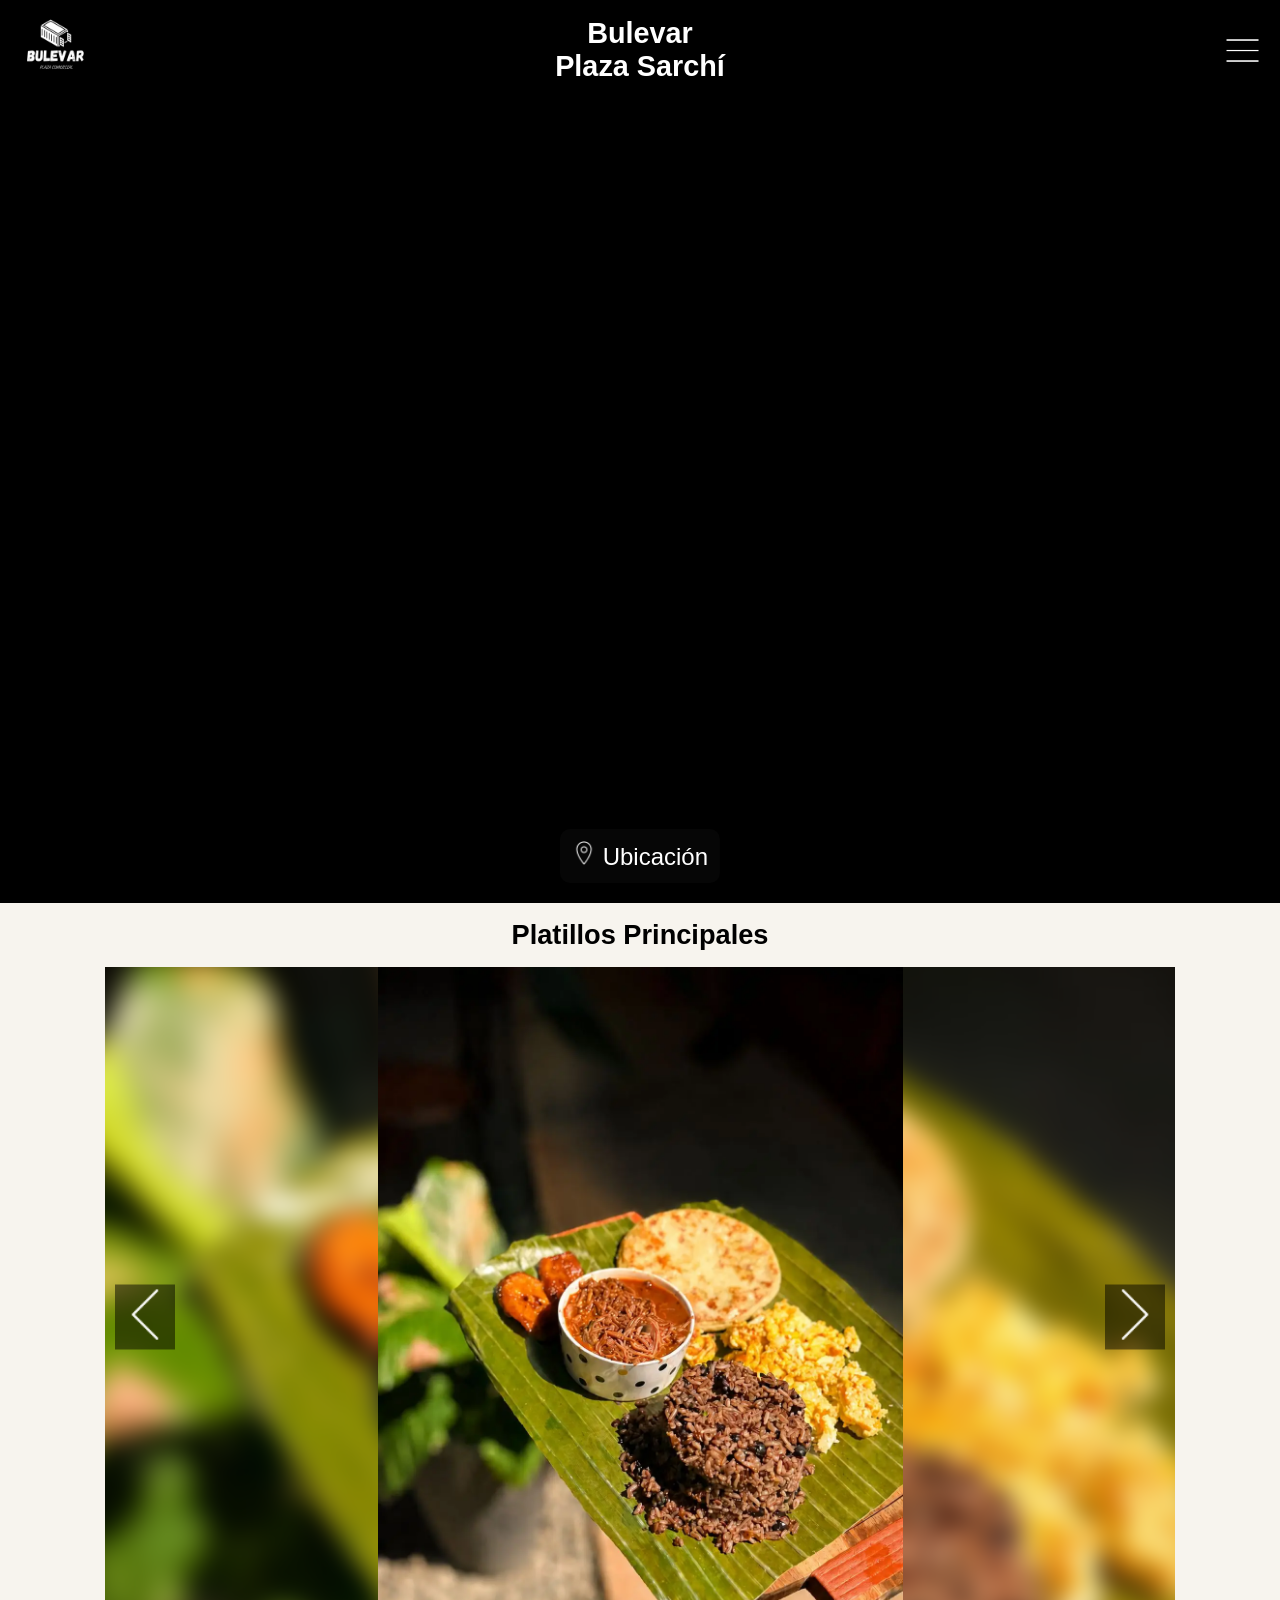
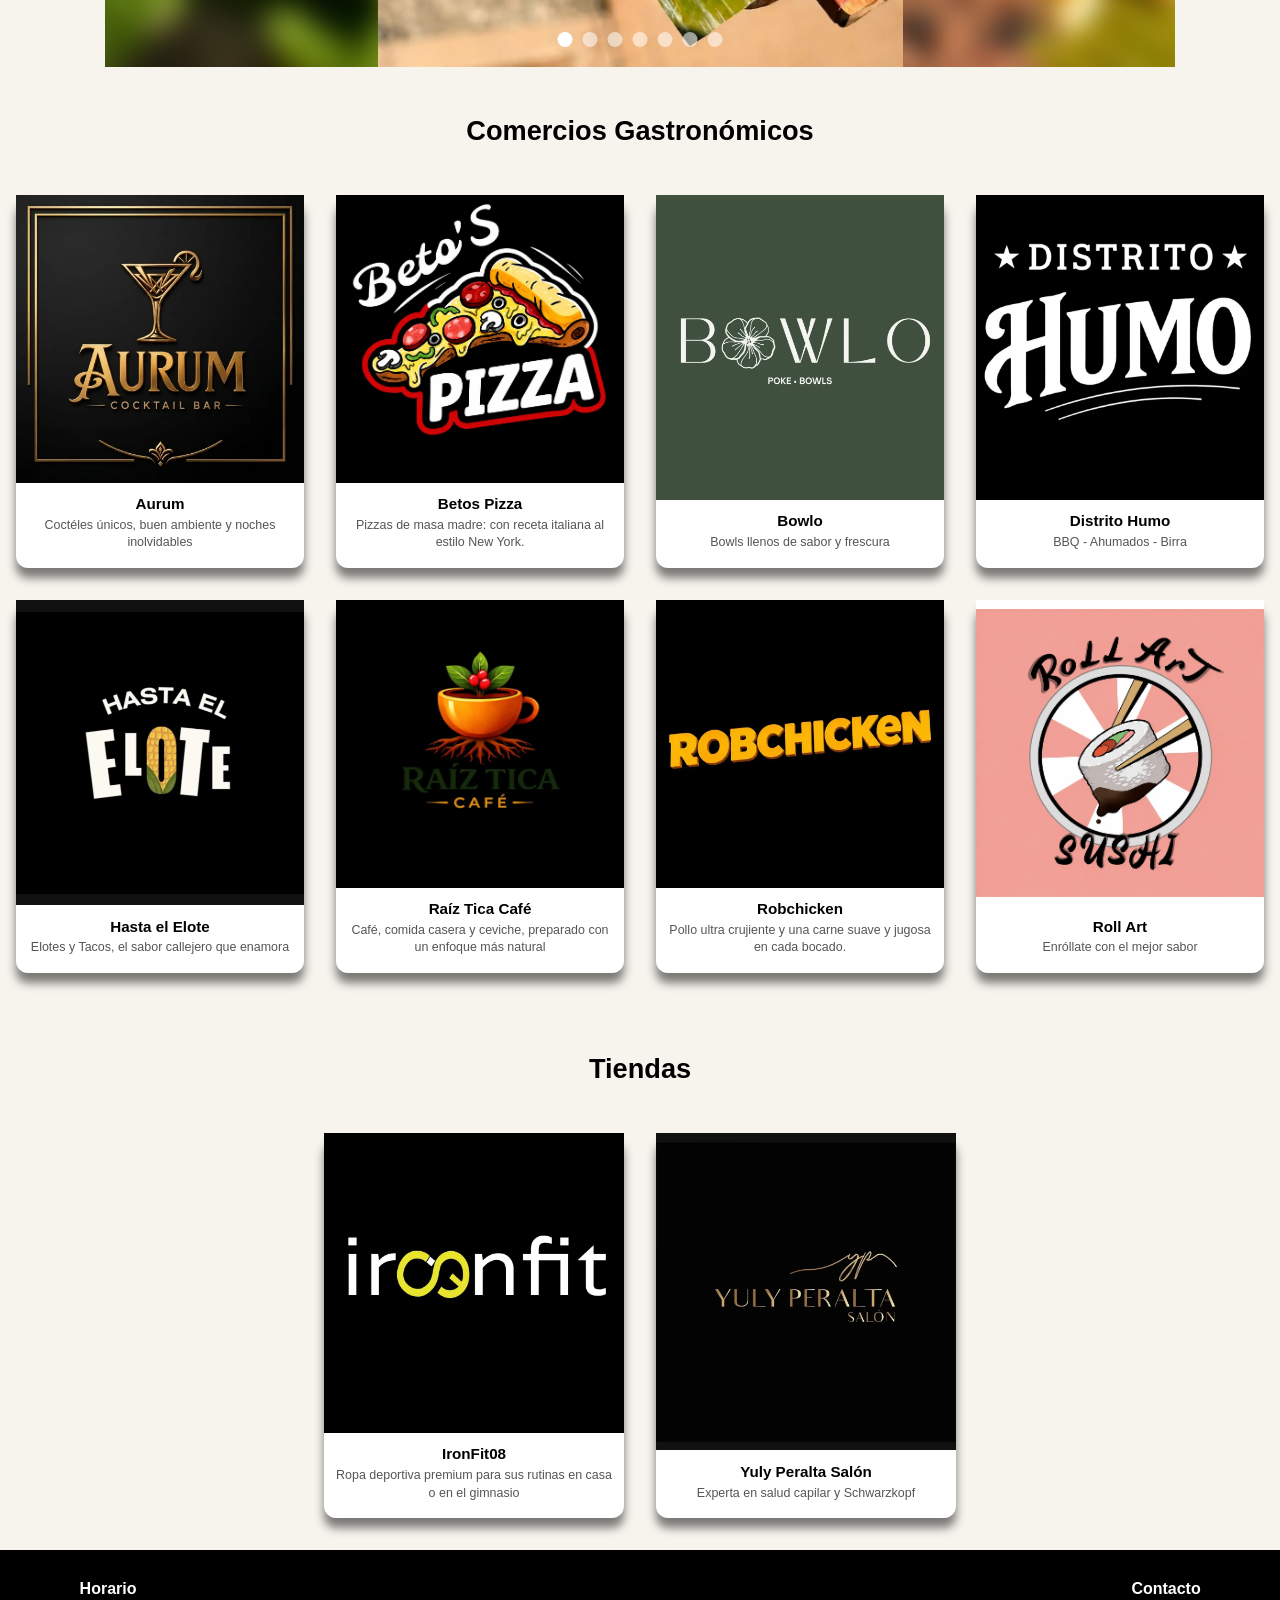
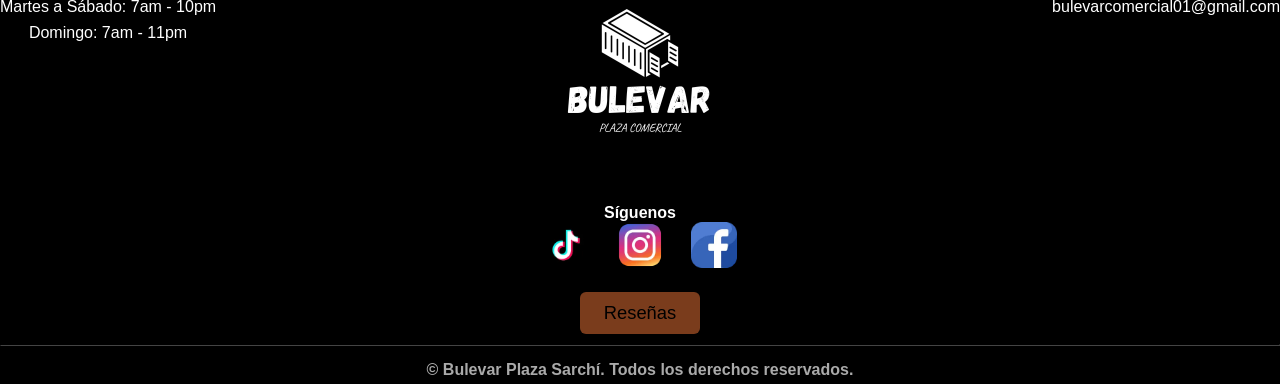
==== commit 448b6ba4: "Reestructuración de carpetas para archivos minificados" ====
--- a/index.html
+++ b/index.html
@@ -4,11 +4,11 @@
     <meta charset="UTF-8">
     <meta name="viewport" content="width=device-width, initial-scale=1.0">
     <meta name="msvalidate.01" content="F2AC30AB8FC83926341F8740BEDA6A80" />
-    <link rel="stylesheet" href="estilos/propiedadesGenerales/general.css">
-    <link rel="stylesheet" href="estilos/propiedadesGenerales/headerGeneral.css">
-    <link rel="stylesheet" href="estilos/propiedadesGenerales/mainGeneral.css">
-    <link rel="stylesheet" href="estilos/propiedadesGenerales/footerGeneral.css">
-    <link rel="stylesheet" href="estilos/principal.css">
+    <link rel="stylesheet" href="estilos/propiedadesGeneralesMin/general.css">
+    <link rel="stylesheet" href="estilos/propiedadesGeneralesMin/headerGeneral.css">
+    <link rel="stylesheet" href="estilos/propiedadesGeneralesMin/mainGeneral.css">
+    <link rel="stylesheet" href="estilos/propiedadesGeneralesMin/footerGeneral.css">
+    <link rel="stylesheet" href="estilos/pagsMin/principal.css">
     <link rel="icon" href="img/bulevar/iconBulevarNegro.png">
 
 
--- a/estilos/propiedadesGeneralesMin/general.css
+++ b/estilos/propiedadesGeneralesMin/general.css
@@ -0,0 +1 @@
+*{box-sizing:border-box;padding:0;margin:0}html{scroll-behavior:smooth;font-size:100%}body{font-family:'Segoe UI',Tahoma,Geneva,Verdana,sans-serif}h1{font-size:1.8rem}h2{font-size:1.7rem;text-align:center;padding:1rem 0}h3{font-size:1.3rem}h4{font-size:1rem}.precio{font-weight:700}@media (max-width:667px){html{font-size:87.5%}}
--- a/estilos/propiedadesGeneralesMin/headerGeneral.css
+++ b/estilos/propiedadesGeneralesMin/headerGeneral.css
@@ -0,0 +1 @@
+*{margin:0;padding:0;box-sizing:border-box}header{display:grid;grid-template-columns:1fr auto 1fr;align-items:center;gap:1rem;padding:.5rem 1rem;background-color:#000;min-height:80px;position:relative}.logoContainer{grid-column:1;justify-self:start}.logo{width:auto;height:80px;max-width:90px;flex-shrink:0;object-fit:contain}h1{grid-column:2;text-align:center;color:#fff}h1 span{display:block}.abrirMenu,.cerrarMenu{grid-column:3;justify-self:end;background:none;border:none;cursor:pointer;padding:.25rem;display:flex;align-items:center;justify-content:center;-webkit-tap-highlight-color:#fff0}.abrirMenu img,.cerrarMenu img{width:35px;height:35px;display:block}.nav{opacity:0;visibility:hidden;display:flex;flex-direction:column;align-items:flex-end;gap:1rem;position:absolute;top:0;right:0;bottom:0;background-color:#7a3c1c;padding:2rem;z-index:40}.nav.visible{opacity:1;visibility:visible}.navList{list-style-type:none;display:flex;flex-direction:column;align-items:flex-end;gap:1.5rem}.navList li a{text-decoration:none;color:#fff;padding:2px;border-bottom:#fff;font-size:1.3rem}.nav.visible .navList li{border-bottom:2px solid rgb(255 255 255 / .3);padding-bottom:.5rem;width:100%;text-align:right}.nav.visible .navList li:last-child{border-bottom:none}.overlay{position:fixed;top:0;left:0;width:100%;height:100%;background-color:rgb(0 0 0 / .5);z-index:20;opacity:0;visibility:hidden}.overlay.active{opacity:1;visibility:visible}.bodyNoScroll{overflow:hidden;position:fixed;width:100%}@media screen and (max-height:760px){.nav{padding:1.5rem}}@media screen and (min-width:1400px){.header{padding:05rem 2rem;min-height:110px;gap:2rem}.abrirMenu,.cerrarMenu{display:none}.overlay{display:none}.nav{opacity:1;visibility:visible;position:static;flex-direction:row;background-color:#7a3c1c;padding:0;box-shadow:none;justify-content:center;font-size:18px}.navList{flex-direction:row;align-items:center}.nav.visible .navList li{border-bottom:none;padding-bottom:0;width:auto}.navList li a{color:#fff;height:100%;width:100%;display:flex;align-items:center;padding:12px 0}.nav .active{background-color:#5e2d15;white-space:nowrap;height:100%;padding:12px}h1{font-size:2.5rem}h1 span{display:inline}.logo{max-width:150px;height:130px;width:110px}}
--- a/estilos/propiedadesGeneralesMin/mainGeneral.css
+++ b/estilos/propiedadesGeneralesMin/mainGeneral.css
@@ -0,0 +1 @@
+.carruselContainer{position:relative;max-width:1070px;margin:0 auto;overflow:hidden}.carrusel{display:flex;transition:transform .5s ease-in-out}.carruselItem{min-width:100%;position:relative;overflow:hidden}.carruselItem img{width:100%;height:550px;object-fit:cover;display:block;position:relative}.fondoBorroso{position:absolute;top:0;left:0;width:100%;height:100%;background-size:cover;background-position:center;filter:blur(15px);transform:scale(1.15);z-index:0}.carruselBoton img{width:40px;height:40px}.carruselBoton{position:absolute;top:50%;transform:translateY(-50%);background-color:rgb(0 0 0 / .5);color:#fff;border:none;cursor:pointer;font-size:18px;transition:background .3s}.carruselBoton:hover{background:rgb(0 0 0 / .8)}.carruselBotonPrev{left:10px}.carruselBotonNext{right:10px}.contentIndicators{position:absolute;bottom:20px;left:50%;transform:translateX(-50%);display:flex;gap:10px}.indicator{width:15px;height:15px;border-radius:50%;background-color:rgb(255 255 255 / .551);cursor:pointer;transition:background .3s}.indicator.active{background-color:#fff}.fotoTitulo img{object-fit:cover;height:150px;width:90%;border-radius:8px}.fotoTitulo img{filter:brightness(50%)}.tituloLista li{font-size:14px}@media (min-width:430px){.carruselBoton img{width:60px;height:60px}.carruselItem img{width:100%;height:700px;object-fit:contain}.fondoBorroso{background-image:url();filter:blur(10px)}}.fotoTitulo{display:flex;justify-content:center;position:relative}.titulo{position:absolute;top:50%;left:50%;transform:translate(-50%,-50%)}.titulo h3{font-size:2rem;color:#fff;text-align:center}.categorias{display:grid;grid-template-columns:1fr;gap:1rem;padding:1rem}.platillo{background:rgb(255 255 255 / .7);padding:1rem;border-radius:8px;border:1px solid #e9ecef;text-align:start;gap:1rem;display:grid;grid-template-columns:1fr auto;align-items:center;height:12rem}@media screen and (max-width:910px){.platillo{height:auto;padding:3rem}}.listas{display:grid;grid-template-columns:1fr;gap:1rem;padding:1rem}.tituloLista{background:rgb(255 255 255 / .7);backdrop-filter:blur(4px);padding:1rem;border-radius:8px;border:1px solid #e9ecef;text-align:start;height:auto;width:100%;margin:0 auto}.tituloProducto{text-align:center;padding:.5rem 0}.listas ul li{display:flex;justify-content:center}p{font-size:14px}.precio p{font-size:1rem}.nota{font-size:12px}@media screen and (min-width:910px){.platillo{height:9rem}.categorias{grid-template-columns:repeat(2,1fr);gap:2rem 40px;margin:0 auto;width:80%;padding:1rem 2rem}.platillo.centradaDesktop{grid-column:1/-1;justify-self:start;margin:0 auto;width:50%}.tituloLista{width:37%;height:13rem}.fotoTitulo img{width:1275px;height:250px}p{font-size:1rem}.listas ul li{font-size:1rem}.titulo h3{font-size:2.5rem;color:#fff}}
--- a/estilos/propiedadesGeneralesMin/footerGeneral.css
+++ b/estilos/propiedadesGeneralesMin/footerGeneral.css
@@ -0,0 +1 @@
+*{box-sizing:border-box}img{max-width:100%;height:auto}footer{background-color:#000;color:#fff;width:100%}footer p{font-weight:600;font-size:1.3rem}footer ul{list-style:none}footer a{color:#fff;text-decoration:none}.footerTop{display:grid;grid-template-areas:"logo" "horario" "contacto" "siguenos" "boton";justify-items:center;text-align:center;gap:35px;width:100%;max-width:100%}.footerLogo{grid-area:logo}.footerHorario{grid-area:horario}.footerContacto{grid-area:contacto}.footerSiguenos{grid-area:siguenos}.footerBtn{grid-area:boton}.logoFooter{width:200px}.footerHorario ul li,.footerContacto ul li a{font-size:1.05rem;margin-bottom:8px}.footerContacto ul li a{display:inline-flex;align-items:center;gap:8px;justify-content:center}.footerContacto img{width:22px;height:22px}.redesSociales{display:flex;gap:20px;justify-content:center}.redesSociales img{width:34px;height:34px}.btnResenas{background-color:#333;border:none;border-radius:6px;padding:10px 24px;cursor:pointer;font-size:1rem}.btnResenas a{color:#fff}footer hr{border-color:#444;margin:40px 0 15px;width:100%}.copyright{text-align:center;font-size:.9rem;color:#aaa}@media (min-width:1000px){footer{padding-top:30px}.footerTop{grid-template-columns:1fr 1fr 1fr;grid-template-areas:"horario logo contacto" "horario siguenos contacto" "horario boton contacto";align-items:start;gap:20px;max-width:1400px;margin:0 auto}.footerHorario{justify-self:start;text-align:center}.footerHorario p{text-align:center}.footerContacto{justify-self:end;text-align:center}.footerContacto p{text-align:center}.footerContacto ul li a{justify-content:center}.footerLogo,.footerSiguenos,.footerBtn{justify-self:center}.footerHorario p,.footerContacto p,.footerSiguenos p{font-size:1.7rem}.footerHorario ul li,.footerContacto ul li a{font-size:1rem}.logoFooter{width:200px}.redesSociales{gap:28px}.redesSociales img{width:46px;height:46px}.footerContacto img{width:26px;height:26px}.btnResenas{background-color:#7a3c1c;font-size:1.15rem}footer hr{margin:10px 0 10px}.copyright{font-size:1rem;padding:5px 0}}
--- a/estilos/pagsMin/principal.css
+++ b/estilos/pagsMin/principal.css
@@ -0,0 +1 @@
+#contenedorVideo{position:relative;width:100%;height:calc(100vh - 97.2px);background:#000;overflow:hidden}@media screen and (min-width:1400px){#contenedorVideo{height:calc(100vh - 202px)}}#contenedorVideo video{width:100%;height:100%;object-fit:cover;top:0;left:0}#contenedorVideo #botonMaps{z-index:10;position:absolute;bottom:20px;left:50%;transform:translateX(-50%)}#botonMaps{background-color:rgba(30 30 30 / 20%);backdrop-filter:blur(2px);border-radius:10px;padding:12px}#botonMaps a{text-decoration:none;color:#fff;font-size:1.5rem}#botonMaps img{height:1.5rem;width:1.5rem}#tiendasComida,#tiendasGenerales{display:grid;grid-template-columns:repeat(1,minmax(0,400px));justify-content:center;gap:1.5rem;padding:2rem 1rem;width:100%}.tituloSeccion{grid-column:1 / -1}#tiendasComida article,#tiendasGenerales article{background-color:#fff;border-radius:12px;box-shadow:0 10px 10px rgb(0 0 0 / .5);transition:transform 0.3s ease,box-shadow 0.3s ease;min-width:0}#tiendasComida article:hover,#tiendasGenerales article:hover{transform:translateY(-6px);box-shadow:0 8px 18px rgb(0 0 0 / .25)}#tiendasComida article a,#tiendasGenerales article a{display:flex;flex-direction:column;height:100%;text-decoration:none;color:inherit}#tiendasComida article .imgFicha,#tiendasGenerales article .imgFicha{width:100%;overflow:hidden;border-radius:12px 12px 0 0}#tiendasComida article img,#tiendasGenerales article img{width:100%;height:100%;object-fit:contain;background-color:#111;display:block}#tiendasComida article h3,#tiendasGenerales article h3{padding:.7rem .5rem .2rem;text-align:center;font-size:.95rem;line-height:1.3}#tiendasComida article p,#tiendasGenerales article p{padding:0 .6rem 1rem;text-align:center;font-size:.78rem;color:#555;line-height:1.4;flex-grow:1}#tiendasComida article img[src*="bowlo"]{background-color:#40503F}#tiendasComida article img[src*="rollArt"]{background-color:#fff}#tiendasComida article img[src*="raizTica"]{background-color:#000}#tiendasComida article img[src*="distritoHumo"]{background-color:#000}main h2{text-align:center}body{background-color:#f7f4ee}@media (min-width:1000px){#tiendasComida{grid-template-columns:repeat(4,minmax(0,300px));gap:2rem}#tiendasGenerales{grid-template-columns:repeat(2,minmax(0,300px));gap:2rem}}
